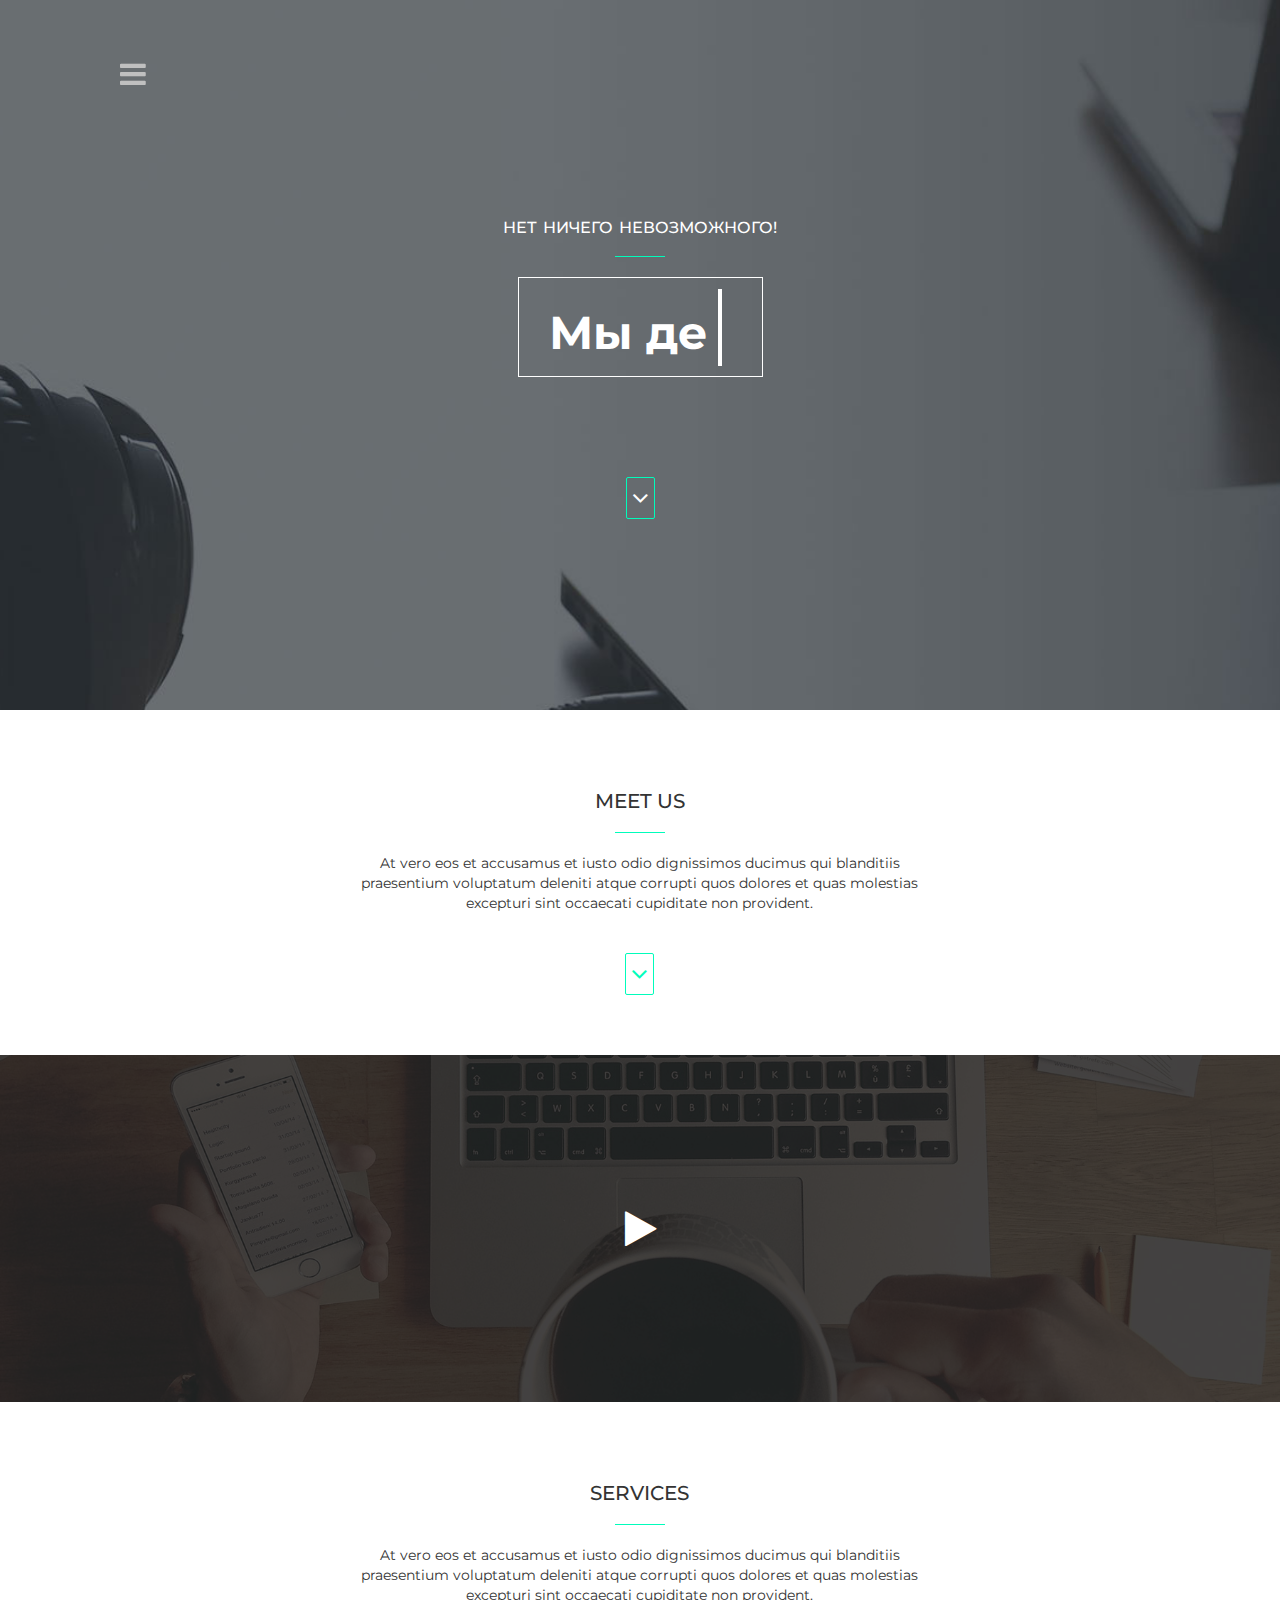
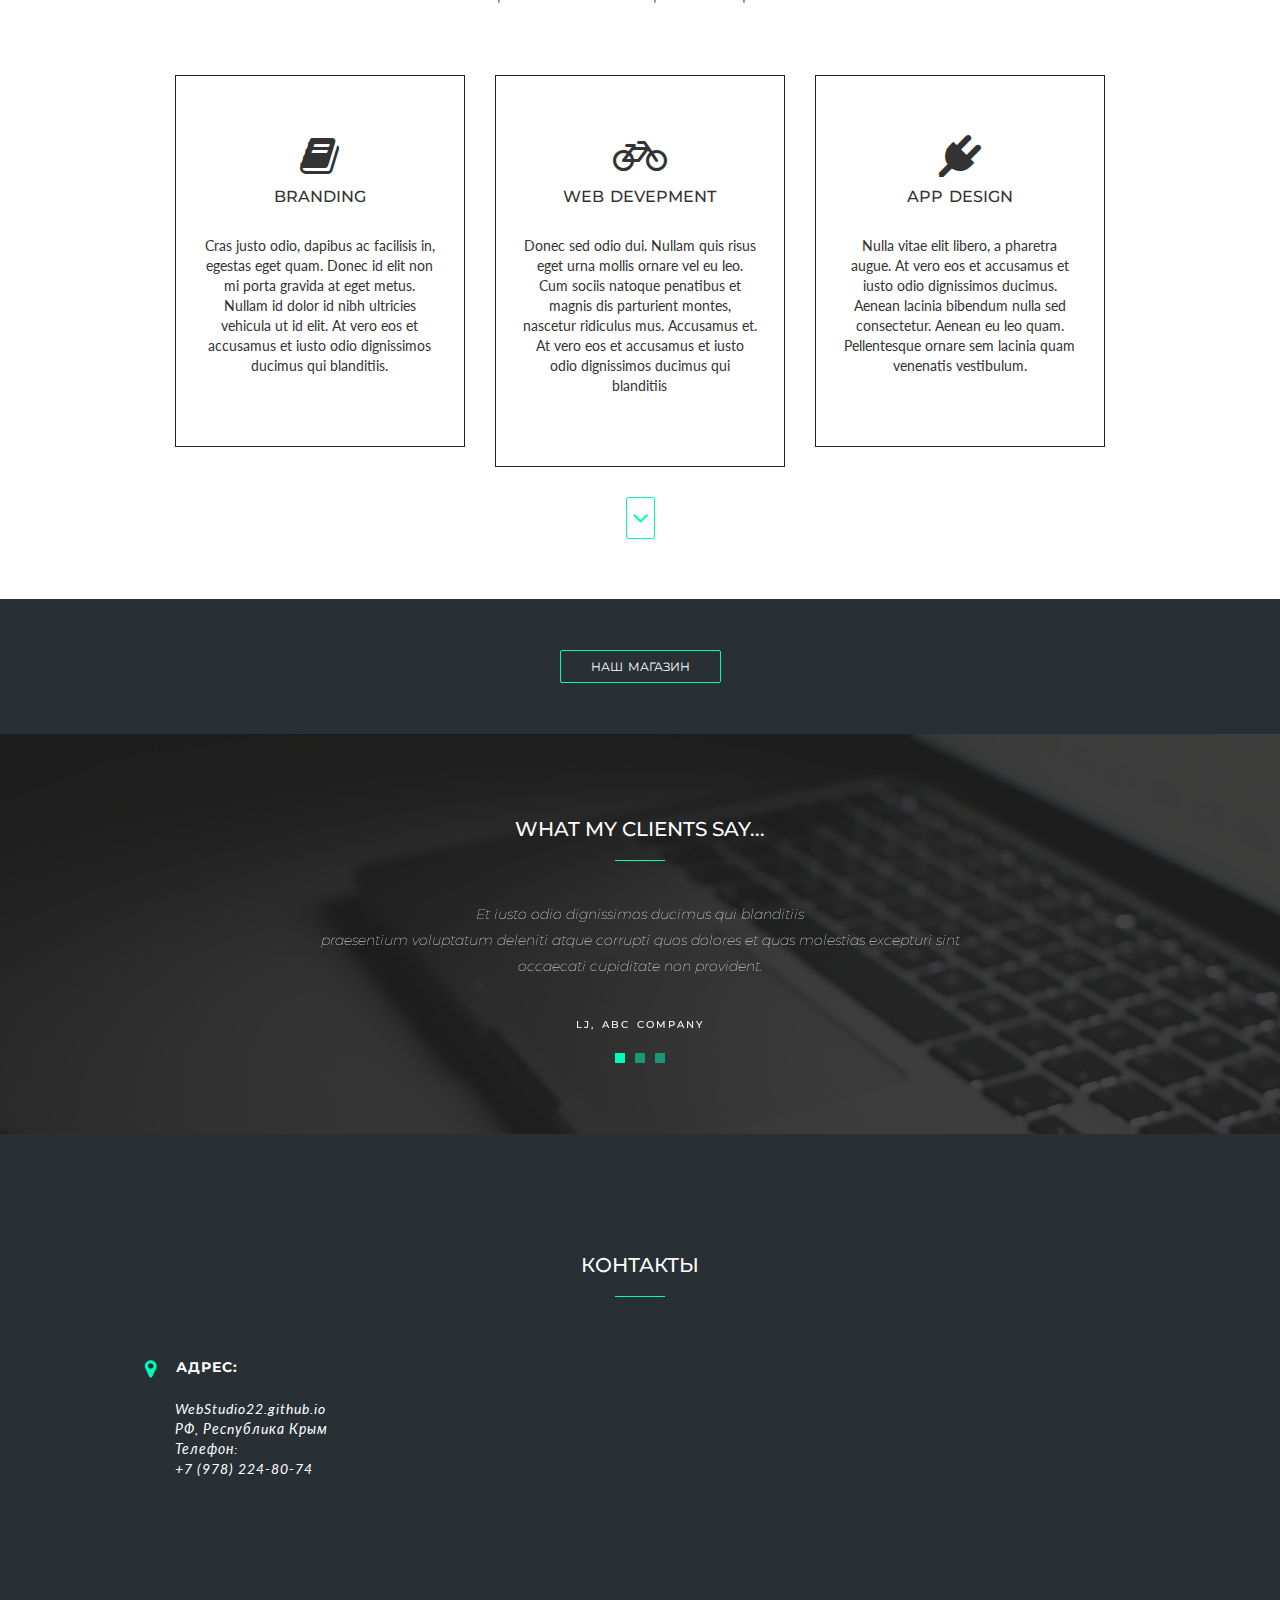
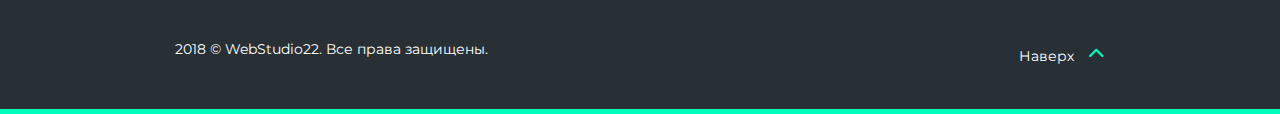
==== index.html @ 0fb6c7eb "Update index.html" ====
<!DOCTYPE html>
<html lang="ru">
  <head>
    <meta charset="utf-8">
    <!--[if IE]><meta http-equiv="x-ua-compatible" content="IE=9" /><![endif]-->
    <meta name="viewport" content="width=device-width, initial-scale=1">
    <title>WebStudio22 - первая независимая веб студия в Крыму!</title>
    <meta name="description" content="Your Description Here">
    <meta name="keywords" content="">
    
    <link rel="shortcut icon" href="img/favicon.ico" type="image/x-icon">
    <link rel="apple-touch-icon" href="img/apple-touch-icon.png">
    <link rel="apple-touch-icon" sizes="72x72" href="img/apple-touch-icon-72x72.png">
    <link rel="apple-touch-icon" sizes="114x114" href="img/apple-touch-icon-114x114.png">

    <!-- Bootstrap -->
    <link rel="stylesheet" type="text/css" href="css/bootstrap.css">
    <link rel="stylesheet" type="text/css" href="font-awesome-4.2.0/css/font-awesome.css">
    <link rel="stylesheet" type="text/css" href="css/jasny-bootstrap.min.css">
    <link rel="stylesheet" type="text/css" href="css/animate.css">

    <!-- Slider
    ================================================== -->
    <link href="css/owl.carousel.css" rel="stylesheet" media="screen">
    <link href="css/owl.theme.css" rel="stylesheet" media="screen">

    <!-- Stylesheet
    ================================================== -->
    <link rel="stylesheet" type="text/css"  href="css/style.css">
    <link rel="stylesheet" type="text/css" href="css/responsive.css">


    <link href='https://fonts.googleapis.com/css?family=Montserrat:400,700' rel='stylesheet' type='text/css'>

    <script type="text/javascript" src="js/modernizr.custom.js"></script>

    <!-- HTML5 shim and Respond.js for IE8 support of HTML5 elements and media queries -->
    <!-- WARNING: Respond.js doesn't work if you view the page via file:// -->
    <!--[if lt IE 9]>
      <script src="https://oss.maxcdn.com/html5shiv/3.7.2/html5shiv.min.js"></script>
      <script src="https://oss.maxcdn.com/respond/1.4.2/respond.min.js"></script>
    <![endif]-->
  </head>
  <body>

    <div class="navmenu navmenu-default navmenu-fixed-left offcanvas"> <!--- Off Canvas Side Menu -->
        <div class="close" data-toggle="offcanvas" data-target=".navmenu">
            <span class="fa fa-close"></span>
        </div>
        <div class="add-margin"></div>
        <ul class="nav navmenu-nav"> <!--- Menu -->
            <li><a href="#home" class="page-scroll">Главная</a></li>
            <li><a href="#meet-us" class="page-scroll">Введение</a></li>
            <li><a href="#services" class="page-scroll">Услуги</a></li>
            <li><a href="#contact" class="page-scroll">Контакты</a></li>
        </ul><!--- End Menu -->
    </div> <!--- End Off Canvas Side Menu -->

    <!-- Home Section -->
    <div id="home">
        <div class="container text-center">
            <!-- Navigation -->
            <nav id="menu" data-toggle="offcanvas" data-target=".navmenu">
                <span class="fa fa-bars"></span>
            </nav>

            <div class="content">
                <h4>Нет ничего невозможного!</h4>
                <hr>
                <div class="header-text btn">
                    <h1><span id="head-title"></span></h1>
                </div>
            </div>

            <a href="#meet-us" class="down-btn page-scroll">
                <span class="fa fa-angle-down"></span>
            </a>
        </div>
    </div>

    <!-- Meet Us Section -->
    <div id="meet-us">
        <div class="container">
            <div class="row text-center">
                <div class="col-md-8 col-md-offset-2">
                    <div class="section-title">
                        <h2>Meet Us</h2>
                        <hr>
                    </div>
                    <p>At vero eos et accusamus et iusto odio dignissimos ducimus qui blanditiis praesentium voluptatum deleniti atque corrupti quos dolores et quas molestias excepturi sint occaecati cupiditate non provident.</p>
                    <a href="#services" class="down-btn page-scroll">
                        <span class="fa fa-angle-down"></span>
                    </a>
                </div>
            </div>
        </div>
    </div>

    <!-- Overview Video Section -->
    <div id="overview-video">
        <div class="overlay">
            <div class="container">
                <a href="#">
                    <span class="fa fa-play"></span>
                </a>
            </div>
        </div>
    </div>

    <!-- Services Section -->
    <div id="services">
        <div class="container text-center">
            <div class="row">
                <div class="col-md-8 col-md-offset-2">
                    <div class="section-title">
                        <h2>Services</h2>
                        <hr>
                    </div>
                    <p>At vero eos et accusamus et iusto odio dignissimos ducimus qui blanditiis praesentium voluptatum deleniti atque corrupti quos dolores et quas molestias excepturi sint occaecati cupiditate non provident.</p>
                </div>
            </div>

            <div class="space"></div>

            <div class="row">
                <div class="col-md-4 col-sm-4">
                    <div class="service">
                        <span class="fa fa-book fa-3x"></span>
                        <h4>Branding</h4>
                        <p>Cras justo odio, dapibus ac facilisis in, egestas eget quam. Donec id elit non mi porta gravida at eget metus. Nullam id dolor id nibh ultricies vehicula ut id elit. At vero eos et accusamus et iusto odio dignissimos ducimus qui blanditiis. </p>
                    </div>
                </div>

                <div class="col-md-4 col-sm-4">
                    <div class="service">
                        <span class="fa fa-bicycle fa-3x"></span>
                        <h4>Web Devepment</h4>
                        <p>Donec sed odio dui. Nullam quis risus eget urna mollis ornare vel eu leo. Cum sociis natoque penatibus et magnis dis parturient montes, nascetur ridiculus mus. Accusamus et. At vero eos et accusamus et iusto odio dignissimos ducimus qui blanditiis </p>
                    </div>
                </div>

                <div class="col-md-4 col-sm-4">
                    <div class="service">
                        <span class="fa fa-plug fa-3x"></span>
                        <h4>App Design</h4>
                        <p>Nulla vitae elit libero, a pharetra augue. At vero eos et accusamus et iusto odio dignissimos ducimus. Aenean lacinia bibendum nulla sed consectetur. Aenean eu leo quam. Pellentesque ornare sem lacinia quam venenatis vestibulum. </p>
                    </div>
                </div>
            </div>
            <a href="#works" class="down-btn page-scroll">
                <span class="fa fa-angle-down"></span>
            </a>
        </div>
    </div>

    <!-- Call-to-Action Section -->
    <div id="cta">
        <div class="container text-center">
            <a href="#" class="btn go-to-btn">Наш магазин</a>
        </div>
    </div>

    <!-- Testimonial Section -->
    <div id="testimonials">
        <div class="overlay">
            <div class="container">
                <div class="section-title">
                    <h2>What my Clients Say...</h2>
                    <hr>
                </div>

                <div id="testimonial" class="owl-carousel owl-theme">
                  <div class="item">
                    <h3>Et iusto odio dignissimos ducimus qui blanditiis <br>praesentium voluptatum deleniti atque corrupti quos dolores et quas molestias excepturi sint <br>occaecati cupiditate non provident. </h3>
                    <br>
                    <h6>LJ, Abc Company</h6>
                  </div>

                  <div class="item">
                    <h3>Fusce dapibus, tellus ac cursus commodo, tortor<br> mauris condimentum. Duis mollis, est non commodo luctus, nisi erat </h3>
                    <br>
                    <h6>Kai, Web Geekster</h6>
                  </div>

                  <div class="item">
                    <h3>Cras justo odio, dapibus ac facilisis in, egestas <br>eget quam. Donec id elit non mi porta gravida at eget metus.</h3>
                    <br>
                    <h6>Jenn, Coders' Playground</h6>
                  </div>
                </div>
            </div>
        </div>
    </div>

    <!-- Contact Section -->
    <div id="contact">
        <div class="container">
            <div class="section-title text-center">
                <h2>Контакты</h2>
                <hr>
            </div>
            <div class="space"></div>

            <div class="row">
                <div class="col-md-3">
                    <address>
                        <strong>Адрес:</strong><br>
                        <br>
                        WebStudio22.github.io<br>
                        РФ, Республика Крым<br>
                        Телефон:<br>
                        +7 (978) 224-80-74
                    </address>
                </div>
            </div>
        </div>
    </div>

    <nav id="footer">
        <div class="container">
             <div class="pull-left">
                <p>2018 © WebStudio22. Все права защищены. 
            </div>
            <div class="pull-right"> 
                <a href="#home" class="page-scroll">Наверх <span class="fa fa-angle-up"></span></a>
            </div>
        </div>
    </nav>


    <!-- jQuery (necessary for Bootstrap's JavaScript plugins) -->
    <script src="https://ajax.googleapis.com/ajax/libs/jquery/1.11.1/jquery.min.js"></script>
    <script type="text/javascript" src="js/jquery.1.11.1.js"></script>
    <!-- Include all compiled plugins (below), or include individual files as needed -->
    <script type="text/javascript" src="js/bootstrap.js"></script>
    <script type="text/javascript" src="js/SmoothScroll.js"></script>
    <script type="text/javascript" src="js/jasny-bootstrap.min.js"></script>

    <script src="js/owl.carousel.js"></script>
    <script src="js/typed.js"></script>
    <script>
      $(function(){
          $("#head-title").typed({
            strings: ["Мы делаем сайты^1000", "24/7^1000" , "Быстро^1000", "Качественно^1000"  ],
            typeSpeed: 100,
            loop: true,
            startDelay: 100
          });
      });
    </script>

    <!-- Javascripts
    ================================================== -->
    <script type="text/javascript" src="js/main.js"></script>

  </body>
</html>
---- css/style.css ----
@import url(https://fonts.googleapis.com/css?family=Montserrat:400,700);
@import url(https://fonts.googleapis.com/css?family=Lato:100,300,400,700,900,100italic,300italic,400italic,700italic,900italic);


body, html{
  -webkit-font-smoothing: antialiased !important;
  -moz-osx-font-smoothing: grayscale;
  overflow-y: auto;
  overflow-x: hidden;
  font-family: 'Montserrat', sans-serif;
}
@media (min-width: 1200px){
	.container {
		width: 960px;
	}
}
h1{
	font-weight: 700;
	font-size: 46px;
}

h2{
	text-transform: uppercase;
	font-size: 20px;
}
h3{
	font-size: 14px;
	font-style: italic;
	font-weight: 100;
	line-height: 26px;
}

h4{
	text-transform: uppercase;
	font-size: 16px;
	word-spacing: 2px;
}
h5{
	text-transform: uppercase;
	font-size: 12px;
	word-spacing: 2px;
}
h6{
	text-transform: uppercase;
	font-size: 10px;
	word-spacing: 2px;
	letter-spacing: 2px;
}

p{
	font-weight: 400;
}
hr{
	width: 50px;
	border-color: #00fdbb;
}
a {color: #222222}
a:hover,
a:focus{
	color: #00fdbb;
	text-decoration: none;
}
#home{
	background: url(../img/bg1.jpg);
	background-size: cover;
	background-position: center;
	background-repeat: no-repeat;
	background-attachment: fixed;
	height: auto;
	min-height: 710px;	
	padding-top: 60px;
	color: #ffffff;
}
#home a.down-btn span.fa.fa-angle-down {
	font-size: 26px;
	border: 1px solid #00fdbb;
	border-radius: 2px;
	padding: 7px 5px;
	position: relative;
	margin-top: 100px;
	color: #ffffff;
	cursor: pointer;
}
.content{
	padding-top: 16%;
}
.header-text.btn{
	border: 1px solid #ffffff;
	border-radius: 0;
	padding: 10px 30px;
	height: 100px;
}
.header-text.btn:hover{
	color: inherit;
}
.header-text.btn:focus, 
.header-text.btn:active:focus, 
.header-text.btn.active:focus, 
.header-text.btn.focus, 
.header-text.btn:active.focus, 
.header-text.btn.active.focus {
	outline: thin dotted transparent;
	outline: none;
	outline-offset: -2px;
}
.typed-cursor {
	opacity: 1;
	padding: 10px 2px;
	background: #ffffff;
	margin: 10px;
	-webkit-animation: blink 0.5s linear infinite;
    -moz-animation: blink 0.5s linear infinite;
    animation: blink 0.5s linear infinite;
}
@keyframes blink{
    0% { opacity:1; }
    50% { opacity:0; }
    100% { opacity:1; }
}
@-webkit-keyframes blink{
    0% { opacity:1; }
    50% { opacity:0; }
    100% { opacity:1; }
}
@-moz-keyframes blink{
    0% { opacity:1; }
    50% { opacity:0; }
    100% { opacity:1; }
}
span.typed-cursor {
	top: -5px;
	position: relative;
}
/*.header-text{
	margin-top: 20px;	
	position: absolute;
	border: 1px solid #ffffff;
	left: 25%;
	right: 25%;
}
.header-text h1{
	padding: 20px;
	position: relative;
	margin: 0 auto;
}*/
nav#menu span.fa.fa-bars{
	font-size: 30px;
	position: fixed;
	left: 120px;
	color: #c0c0c0;
	cursor: pointer;
	z-index: 1;
}

.navmenu, .navbar-offcanvas {
width: 270px;
z-index: 10;
}
.navmenu-default, 
.navbar-default .navbar-offcanvas {
	background-color: #1E2429;
	border-color: #1E2429;
	border: 0;
}
.navmenu-default .navmenu-nav>li>a:hover, 
.navbar-default .navbar-offcanvas .navmenu-nav>li>a:hover, 
.navmenu-default .navmenu-nav>li>a:focus, 
.navbar-default .navbar-offcanvas .navmenu-nav>li>a:focus {
color: #00fdbb;
background-color: transparent;
}
.nav > li {
position: relative;
display: block;
text-align: center;
}
.navmenu-default .navmenu-nav>li>a, 
.navbar-default .navbar-offcanvas .navmenu-nav>li>a {
color: #ffffff;
text-transform: uppercase;
font-size: 12px;
line-height: 30px;
}
nav#menu span.fa.fa-bars:hover {
color: #00fdbb;
}
.navmenu-default .navmenu-nav>.active>a, 
.navbar-default .navbar-offcanvas .navmenu-nav>.active>a, 
.navmenu-default .navmenu-nav>.active>a:hover, 
.navbar-default .navbar-offcanvas .navmenu-nav>.active>a:hover, 
.navmenu-default .navmenu-nav>.active>a:focus, 
.navbar-default .navbar-offcanvas .navmenu-nav>.active>a:focus {
color: #00fdbb;
background-color: transparent;
}

.close:hover{
	background: #00fdbb;
	color: #ffffff;
	opacity: 1;
}
.close{
	background: #fff;
	padding: 10px 12px;
	opacity: 1;
	transition: all 0.3s;
}
.add-margin{
	margin-top: 200px;
}

#meet-us,
#services,
#works,
#about-us{
	padding: 60px 0;
}

a.down-btn span.fa.fa-angle-down {
	font-size: 26px;
	border: 1px solid #00fdbb;
	border-radius: 2px;
	padding: 7px 5px;
	position: relative;
	cursor: pointer;
	color: #00fdbb;
	margin-top: 30px;
}

#overview-video {
	background: url(../img/bg2.jpg);
	background-size: cover;
	background-position: center;
	background-repeat: no-repeat;
	background-attachment: scroll;
	text-align: center;
}

#overview-video .overlay{
	background: rgba(34, 34, 34, 0.85);
	height: auto;
	min-height: 200px;
	padding: 12% 0 ;
}

#overview-video a span.fa.fa-play {
	font-size: 40px;
	color: #fff;
	text-align: center;
	margin: auto 0;
}

.service{
	border: 1px solid #222;
	margin-top: 20px;
	margin-bottom: 0px;
	transition: all 0.3s;
	position: relative;
	padding: 60px 25px;
}
.service:hover>h4,
.service:hover>span.fa{
	color: #00fdbb;
}
.service:hover{
	border-color: #00fdbb;
	margin-top: 0px;
	margin-bottom: 0px;
	cursor: pointer;
	padding-top: 80px;
	padding-bottom: 80px;
}
.service p{
	font-size: 14px;
	padding-top: 20px;
	font-family: 'Lato', sans-serif;
}
.space{ padding-top: 40px; }

#cta{
	background: #282f35;
	padding: 4% 0;
}

a.btn.go-to-btn{
	text-transform: uppercase;
	border: 1px solid #00fdbb;
	word-spacing: 2px;
	padding: 7px 30px;
	border-radius: 2px;
	font-size: 12px;
	color: #ffffff;
	transition: all 0.5s;
}
a.btn.go-to-btn:hover{
	background: #00fdbb;
	color: #282f35;
}

.nopadding{
	padding: 0;
	margin: 0;
}

.portfolio-item .hover-bg{
	height: 280px;
	overflow: hidden;
	position: relative;
}

.hover-bg .hover-text {
	position: absolute;
	text-align: center;
	margin: 0 auto;
	color: #ffffff;
	background: rgba(0, 0, 0, 0.66);
	padding: 30% 0;
	height: 100%;
	width: 100%;
	opacity: 0;
    transition: all 0.5s;
}
.hover-bg .hover-text>h5{
	opacity: 0;
	-webkit-transform: translateY(100%);
            transform: translateY(100%);
            transition: all 0.3s;
}
.hover-bg:hover .hover-text>h5{
	opacity: 1;
    -webkit-backface-visibility:hidden;
    -webkit-transform: translateY(0);
            transform: translateY(0);
}
.hover-bg .hover-text>.hline{
	opacity: 0;
	-webkit-transform: translateY(0);
            transform: translateY(0);
            transition: all 0.3s;
}
.hover-bg:hover .hover-text>.hline{
	opacity: 1;
    -webkit-backface-visibility:hidden;
   -webkit-transform: translateY(100%);
            transform: translateY(100%);
}
.hover-bg:hover .hover-text{
	opacity: 1;
}
.hline{
	height: 5px;
	width: 30px;
	border-top: 2px solid #f1f1f1;
	margin: 0 auto
}

.hover-text p.lead{
	color: #00fdbb;
}


a.btn.read-more-btn{
	text-transform: uppercase;
	background: #00fdbb;
	color: #282f35;
	word-spacing: 2px;
	padding: 7px 30px;
	border-radius: 2px;
	font-size: 12px;
	color: #ffffff;
	transition: all 0.5s;
}
a.btn.read-more-btn:hover{
	background: #222222;
	color: #ffffff;
}

a.btn.send-btn{
	text-transform: uppercase;
	background: #00fdbb;
	color: #282f35;
	padding: 15px 35px;
	border-radius: 0;
	font-size: 12px;
	color: #ffffff;
	transition: all 0.5s;
}
a.btn.send-btn:hover{
	background: transparent;
	border: 1px solid #00fdbb;
	color: #ffffff;
}

#clients {
	background: url(../img/bg3.jpg);
	background-size: cover;
	background-position: center;
	background-repeat: no-repeat;
	background-attachment: fixed;
	text-align: center;
}

#clients .overlay{
	background: rgba(34, 34, 34, 0.85);
	height: auto;
	min-height: 200px;
	padding: 8% 0 ;
	color: #ffffff;
}

ul, ol{
	padding: 0;
	moz-padding: 0;
	webkit-padding: 0;
}

ul.clients li{
	display: inline-block;
	padding: 20px 40px;
	vertical-align: middle;
}

.team {
	border: 1px solid #c3c3c3;
	padding: 70px 20px;
	text-align: center;
	opacity: 0.7;
	transition: all 0.8s;
	max-height: 340px;
	margin-bottom: 30px;
}
.team:hover.hire,
.team.hire{
	height: 340px;
	border-color: #00fdbb;
	color: #00fdbb;
	opacity: 1;
}

.team.hire>a{
	color: #00fdbb;
}
.team hr{
	border-width: 2px;
	border-color: #dcc2a7;
}
.team:hover{
	opacity: 1;
	border: 1px solid #222;
}
.team img {
	width: 80px;
	margin: 0 auto;
}

#testimonials {
	background: url(../img/bg4.jpg);
	background-size: cover;
	background-position: center;
	background-repeat: no-repeat;
	background-attachment: scroll;
	text-align: center;
}

#testimonials .overlay{
	background: rgba(34, 34, 34, 0.85);
	height: auto;
	min-height: 200px;
	padding: 5% 0 ;
	color: #ffffff;
}

.owl-theme .owl-controls .owl-page span {
	display: block;
	width: 10px;
	height: 10px;
	margin: 2px 5px;
	filter: Alpha(Opacity=50);
	opacity: 0.5;
	-webkit-border-radius: 20px;
	-moz-border-radius: 20px;
	border-radius: 0;
	background: #00fdbb;
}

#contact{
	background: #282f35;
	padding: 100px 0;
	color: #ffffff;
}

ul.social li{
	display: inline-block;
	margin-right: 20px;
	margin-top: 30px;
}

ul.social li a{
	color: #ffffff;
	font-size: 16px;
}

address strong{
	text-transform: uppercase;
	font-style: normal;
	font-family: 'Montserrat', sans-serif;
}
address:before{
	content: "\f041";
	display: inline-block;
  	font: normal normal normal 14px/1 FontAwesome;
  	font-size: 20px;
  	text-rendering: auto;
  	-webkit-font-smoothing: antialiased;
  	-moz-osx-font-smoothing: grayscale;
  	color: #00fdbb;
  	vertical-align: middle;
  	margin-right: 15px;
  	margin-left: -30px;
}
address{
	font-style: italic;
	font-size: 14px;
	font-family: 'Lato', sans-serif;
	letter-spacing: 1px;
}

#contact input.form-control,
#contact textarea.form-control {
margin-bottom: 30px;
}

#contact .form-control {
	display: block;
	width: 100%;
	height: 40px;
	padding: 7px 12px;
	font-size: 14px;
	line-height: 1.42857143;
	color: #555;
	background-color: #1e2429;
	background-image: none;
	border: 0;
	border-top: 2px solid transparent;
	border-radius: 0;
	-webkit-box-shadow: none;
	box-shadow: none;
	-webkit-transition: none;
	-o-transition: none;
	transition: none;
	transition: all 0.5s;
}

#contact .form-control:focus {
	border-color: #00fdbb;
	outline: 0;
	-webkit-box-shadow: none;
	box-shadow: none;
}
input::-webkit-input-placeholder, textarea::-webkit-input-placeholder { 
    color:    #222222;
    font-family: 'Lato', sans-serif;
    font-size: 13px;
    letter-spacing: 1px;
    font-style: italic;
}
input:-moz-placeholder, textarea:-moz-placeholder { 
    color:    #222222;
    font-family: 'Lato', sans-serif;
    font-size: 13px;
    letter-spacing: 1px;
    font-style: italic;
}
input::-moz-placeholder, textarea::-moz-placeholder { 
    color:    #222222;
    font-family: 'Lato', sans-serif;
    font-size: 13px;
    letter-spacing: 1px;
    font-style: italic;
}
input:-ms-input-placeholder, textarea:-ms-input-placeholder { 
    color:    #222222;
    font-family: 'Lato', sans-serif;
    font-size: 13px;
    letter-spacing: 1px;
    font-style: italic;
}

nav#footer{
	background: #282f35;
	padding: 40px 0;
	color: #ffffff;
	border-bottom: 5px solid #00fdbb;
}
#footer span.fa{
	color: #00fdbb;
	font-size: 26px;
	margin-left: 10px;
}
#footer a{
	color: #ffffff;
}
#footer a:hover{
	color: #00fdbb;}
---- css/responsive.css ----
@media only screen and (max-width: 608px){
nav#menu span.fa.fa-bars {
left: 60px;
}
.header-text.btn {
height: auto;
white-space: inherit;
}
.hover-bg .hover-text {
padding: 15% 0;
}
}

@media only screen and (max-width: 460px){
h3 {
    font-size: 12px;
}
nav#menu span.fa.fa-bars {
left: 30px;
}
.content {
padding-top: 30%;
}
.hover-bg .hover-text {
padding: 20% 0;
}
#overview-video .overlay {
    padding: 30% 0px;
}
}
@media only screen and (max-width: 360px){
h1 {
    font-size: 36px;
}
h3 {
    font-size: 11px;
}
hover-bg .hover-text {
    padding: 25% 0px;
}
.pull-left,
.pull-right {
    float: none !important;
    text-align: center;
}
}
@media only screen and (max-width: 320px){
h1 {
    font-size: 30px;
}
hover-bg .hover-text {
    padding: 30% 0px;
}
}
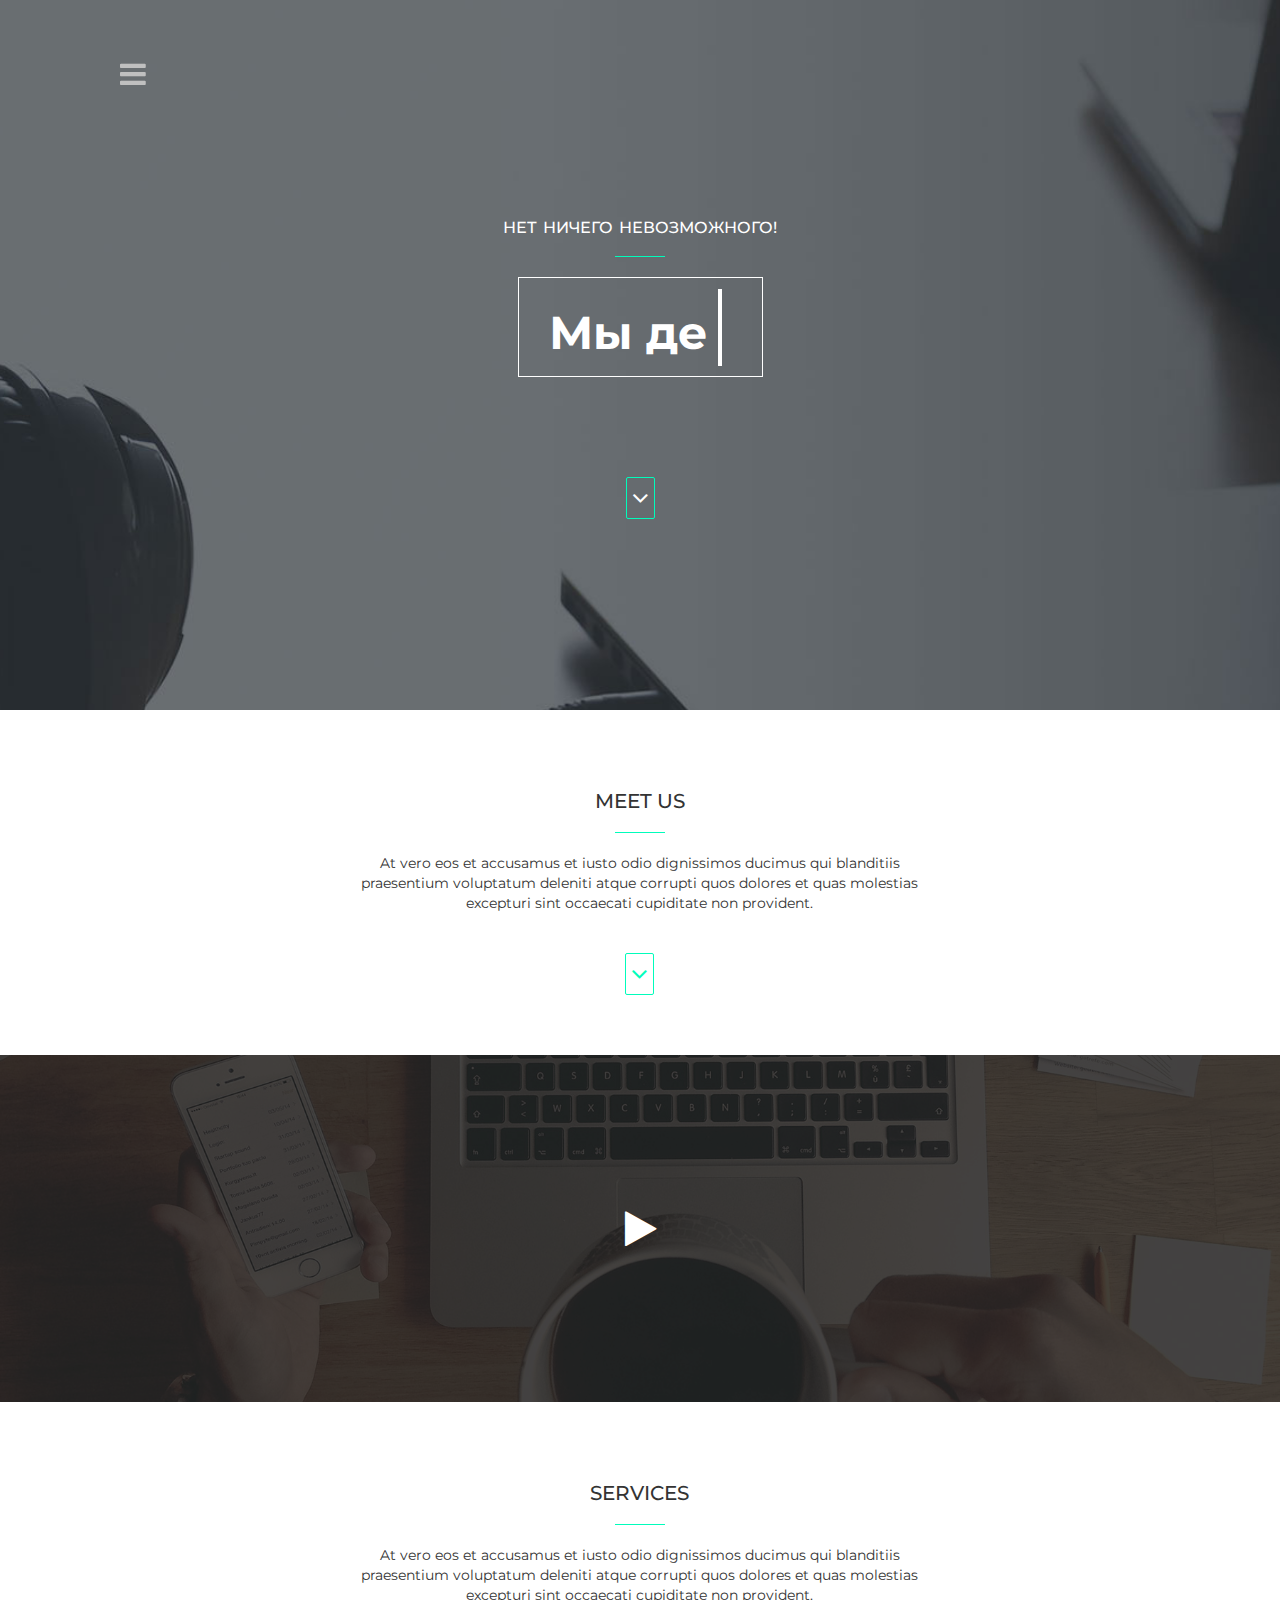
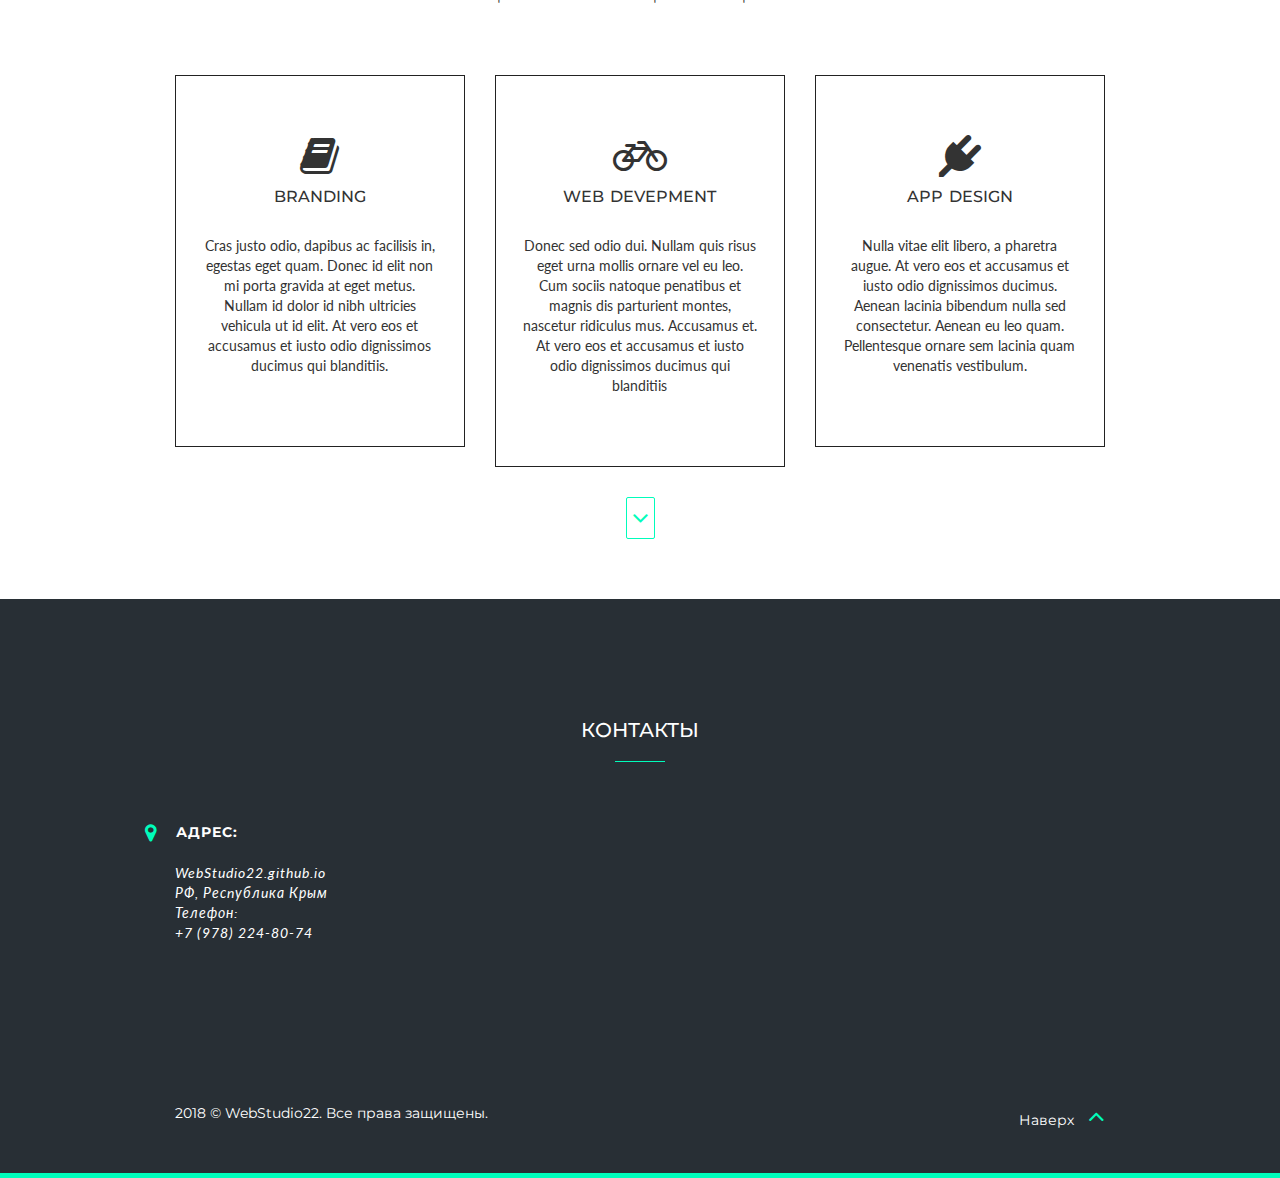
==== commit 42ac23c7: "Update index.html" ====
--- a/index.html
+++ b/index.html
@@ -153,45 +153,6 @@
         </div>
     </div>
 
-    <!-- Call-to-Action Section -->
-    <div id="cta">
-        <div class="container text-center">
-            <a href="#" class="btn go-to-btn">Наш магазин</a>
-        </div>
-    </div>
-
-    <!-- Testimonial Section -->
-    <div id="testimonials">
-        <div class="overlay">
-            <div class="container">
-                <div class="section-title">
-                    <h2>What my Clients Say...</h2>
-                    <hr>
-                </div>
-
-                <div id="testimonial" class="owl-carousel owl-theme">
-                  <div class="item">
-                    <h3>Et iusto odio dignissimos ducimus qui blanditiis <br>praesentium voluptatum deleniti atque corrupti quos dolores et quas molestias excepturi sint <br>occaecati cupiditate non provident. </h3>
-                    <br>
-                    <h6>LJ, Abc Company</h6>
-                  </div>
-
-                  <div class="item">
-                    <h3>Fusce dapibus, tellus ac cursus commodo, tortor<br> mauris condimentum. Duis mollis, est non commodo luctus, nisi erat </h3>
-                    <br>
-                    <h6>Kai, Web Geekster</h6>
-                  </div>
-
-                  <div class="item">
-                    <h3>Cras justo odio, dapibus ac facilisis in, egestas <br>eget quam. Donec id elit non mi porta gravida at eget metus.</h3>
-                    <br>
-                    <h6>Jenn, Coders' Playground</h6>
-                  </div>
-                </div>
-            </div>
-        </div>
-    </div>
-
     <!-- Contact Section -->
     <div id="contact">
         <div class="container">
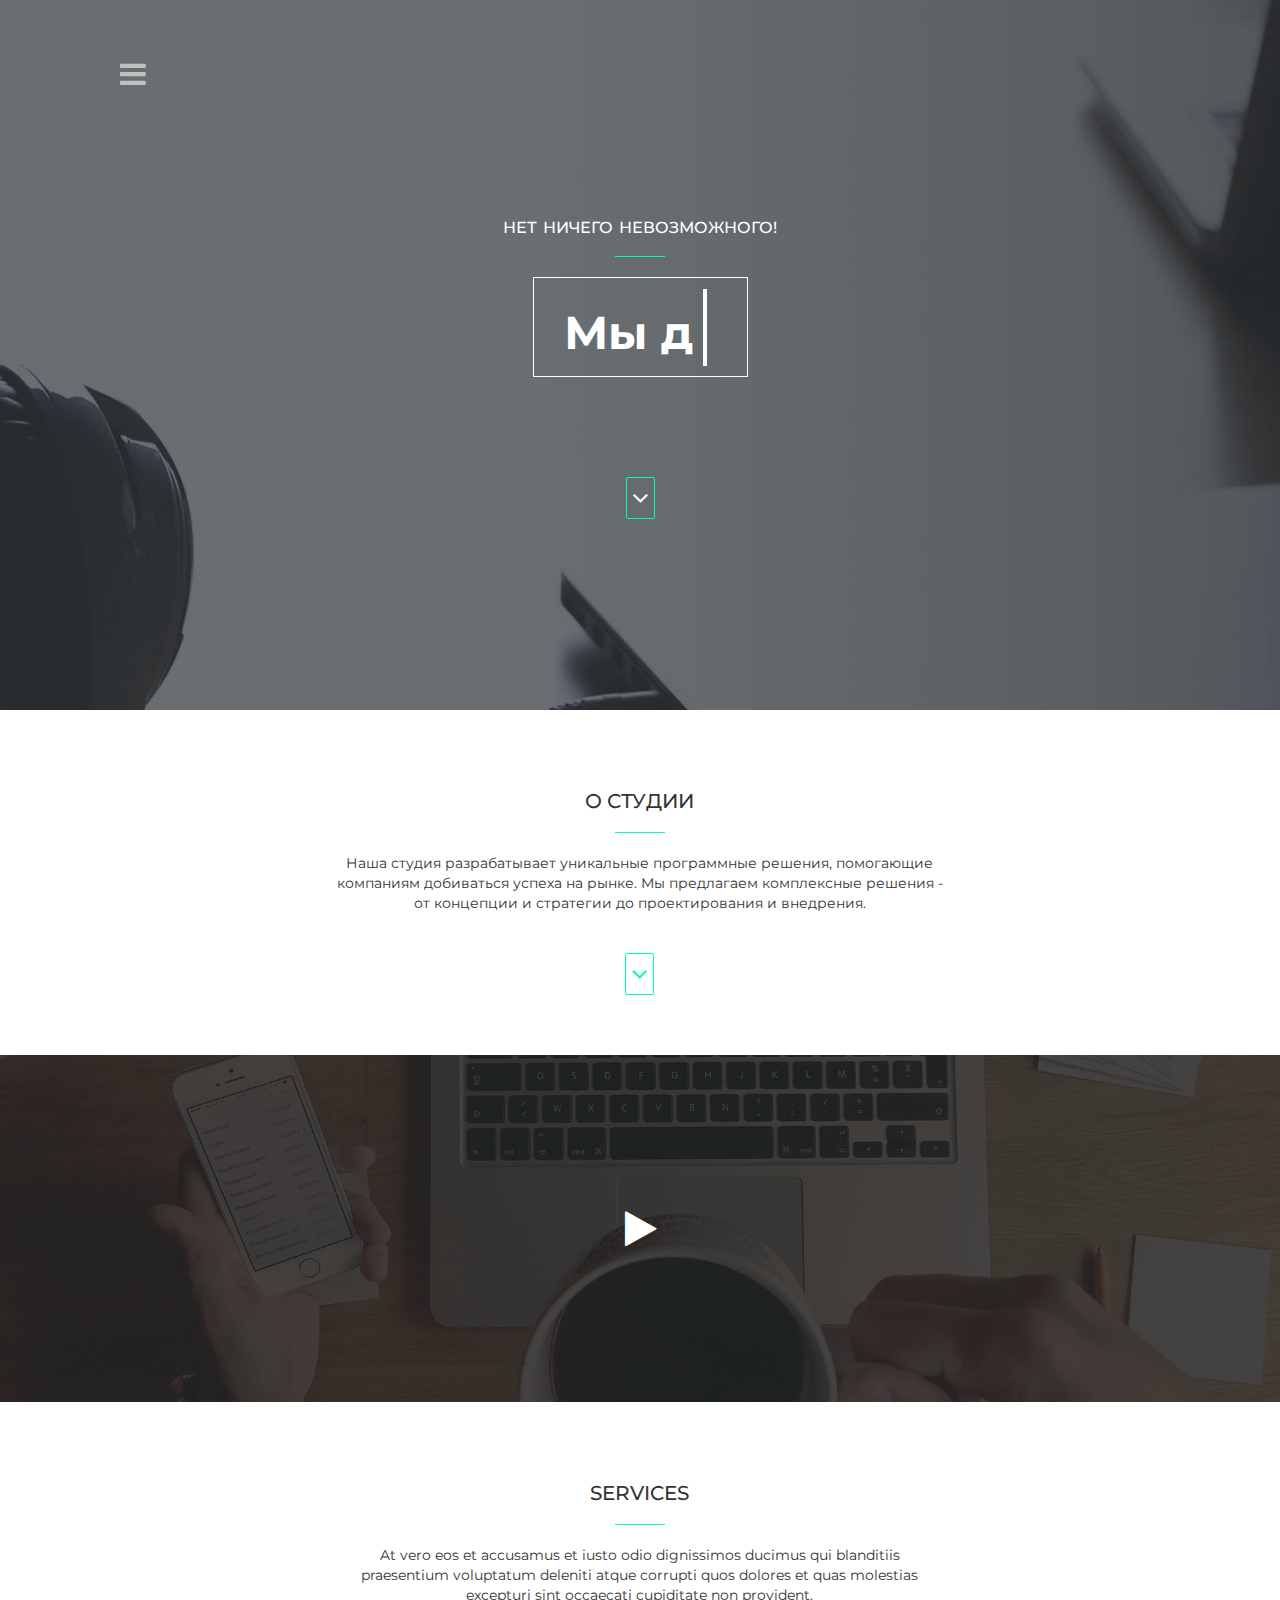
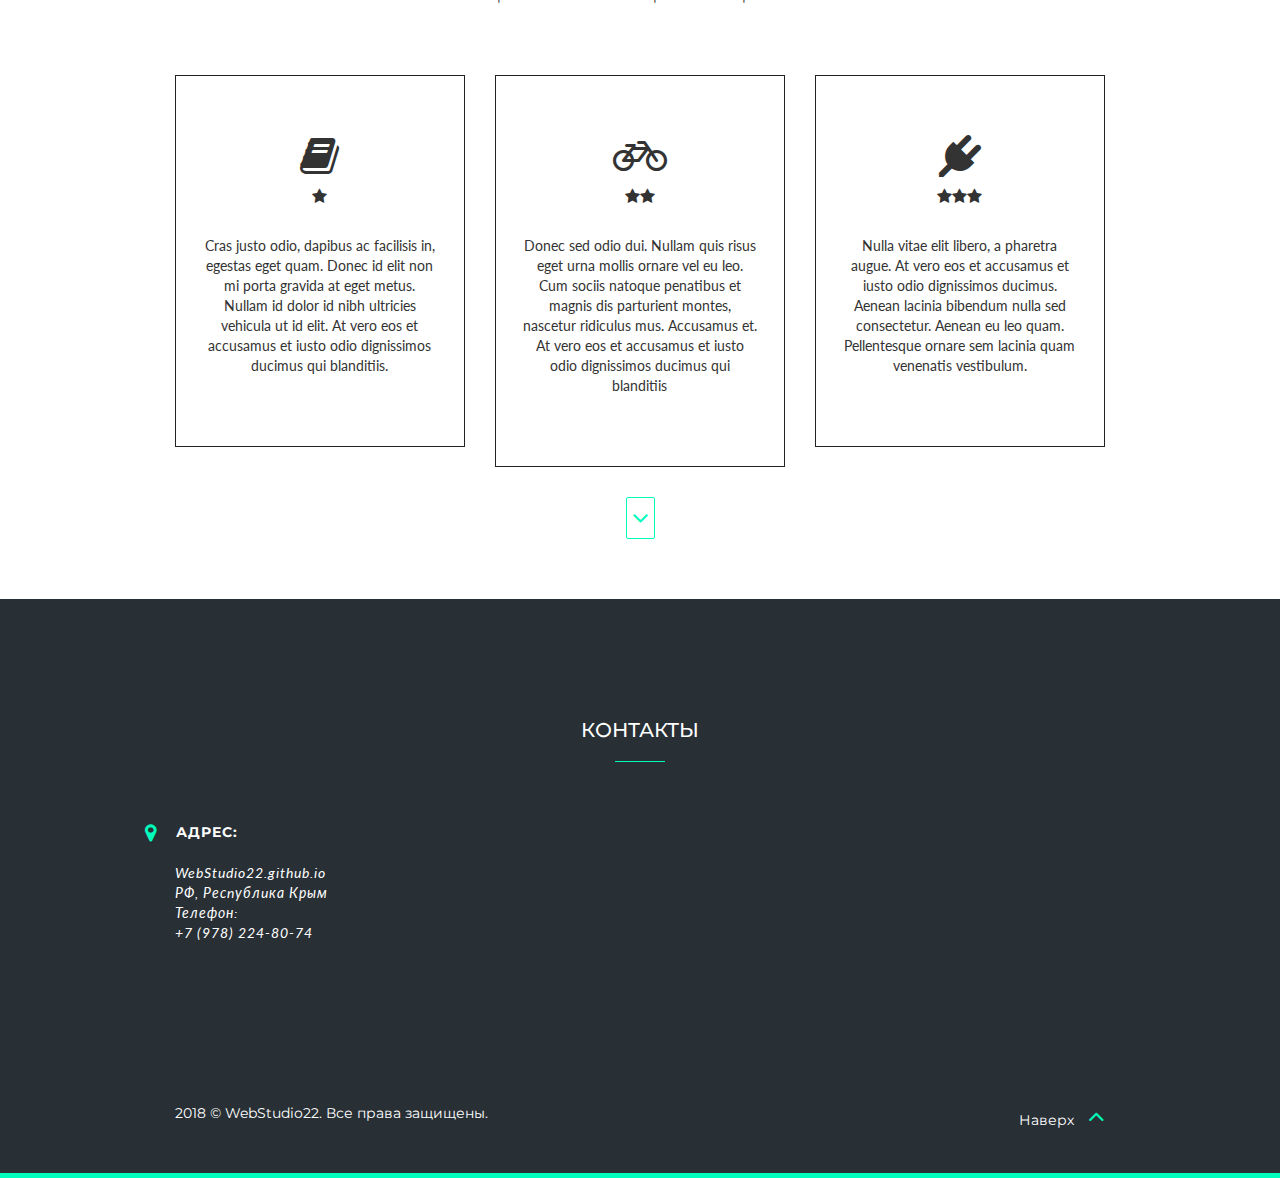
==== commit 616410bf: "Update index.html" ====
--- a/index.html
+++ b/index.html
@@ -84,10 +84,10 @@
             <div class="row text-center">
                 <div class="col-md-8 col-md-offset-2">
                     <div class="section-title">
-                        <h2>Meet Us</h2>
+                        <h2>О студии</h2>
                         <hr>
                     </div>
-                    <p>At vero eos et accusamus et iusto odio dignissimos ducimus qui blanditiis praesentium voluptatum deleniti atque corrupti quos dolores et quas molestias excepturi sint occaecati cupiditate non provident.</p>
+                    <p>Наша студия разрабатывает уникальные программные решения, помогающие компаниям добиваться успеха на рынке. Мы предлагаем комплексные решения - от концепции и стратегии до проектирования и внедрения.</p>
                     <a href="#services" class="down-btn page-scroll">
                         <span class="fa fa-angle-down"></span>
                     </a>
@@ -126,7 +126,7 @@
                 <div class="col-md-4 col-sm-4">
                     <div class="service">
                         <span class="fa fa-book fa-3x"></span>
-                        <h4>Branding</h4>
+                        <h4><i class="fa fa-star" aria-hidden="true"></i></h4>
                         <p>Cras justo odio, dapibus ac facilisis in, egestas eget quam. Donec id elit non mi porta gravida at eget metus. Nullam id dolor id nibh ultricies vehicula ut id elit. At vero eos et accusamus et iusto odio dignissimos ducimus qui blanditiis. </p>
                     </div>
                 </div>
@@ -134,7 +134,7 @@
                 <div class="col-md-4 col-sm-4">
                     <div class="service">
                         <span class="fa fa-bicycle fa-3x"></span>
-                        <h4>Web Devepment</h4>
+                        <h4><i class="fa fa-star" aria-hidden="true"></i><i class="fa fa-star" aria-hidden="true"></i></h4>
                         <p>Donec sed odio dui. Nullam quis risus eget urna mollis ornare vel eu leo. Cum sociis natoque penatibus et magnis dis parturient montes, nascetur ridiculus mus. Accusamus et. At vero eos et accusamus et iusto odio dignissimos ducimus qui blanditiis </p>
                     </div>
                 </div>
@@ -142,7 +142,7 @@
                 <div class="col-md-4 col-sm-4">
                     <div class="service">
                         <span class="fa fa-plug fa-3x"></span>
-                        <h4>App Design</h4>
+                        <h4><i class="fa fa-star" aria-hidden="true"></i><i class="fa fa-star" aria-hidden="true"></i><i class="fa fa-star" aria-hidden="true"></i></h4>
                         <p>Nulla vitae elit libero, a pharetra augue. At vero eos et accusamus et iusto odio dignissimos ducimus. Aenean lacinia bibendum nulla sed consectetur. Aenean eu leo quam. Pellentesque ornare sem lacinia quam venenatis vestibulum. </p>
                     </div>
                 </div>
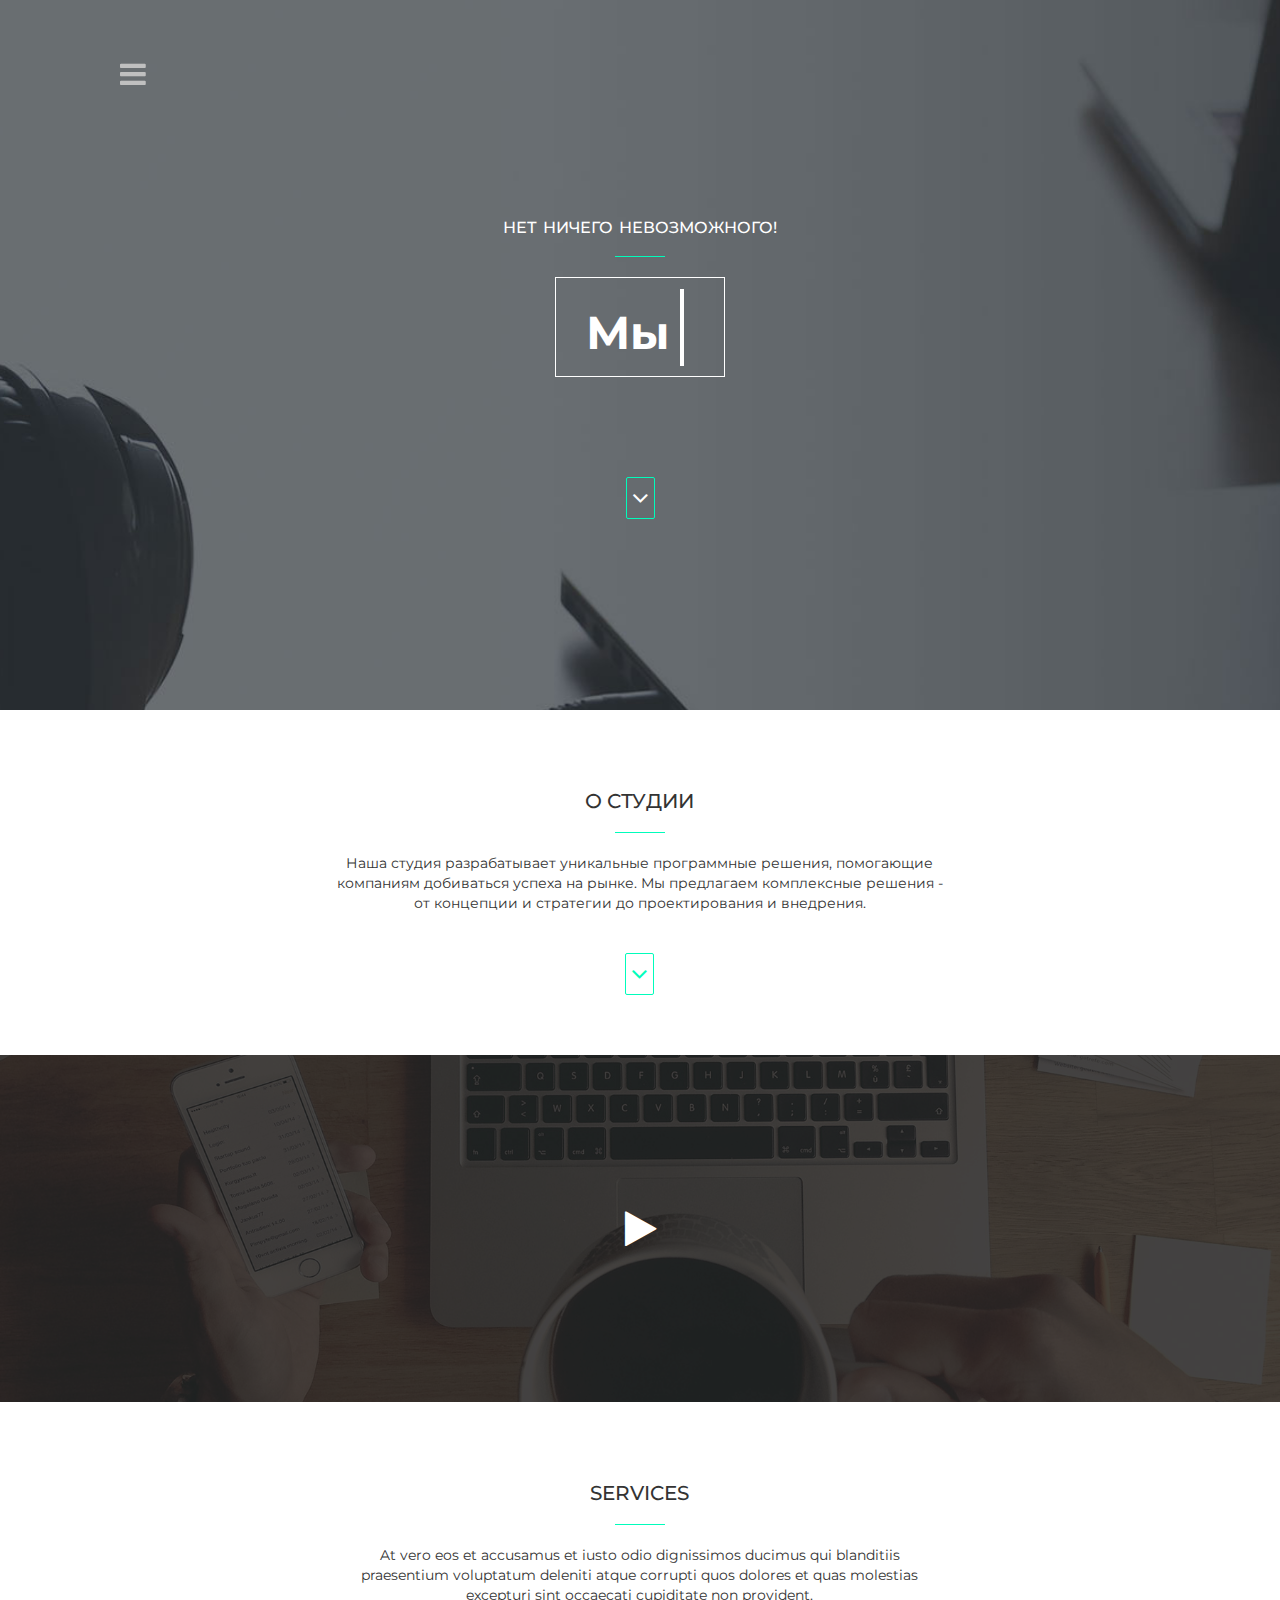
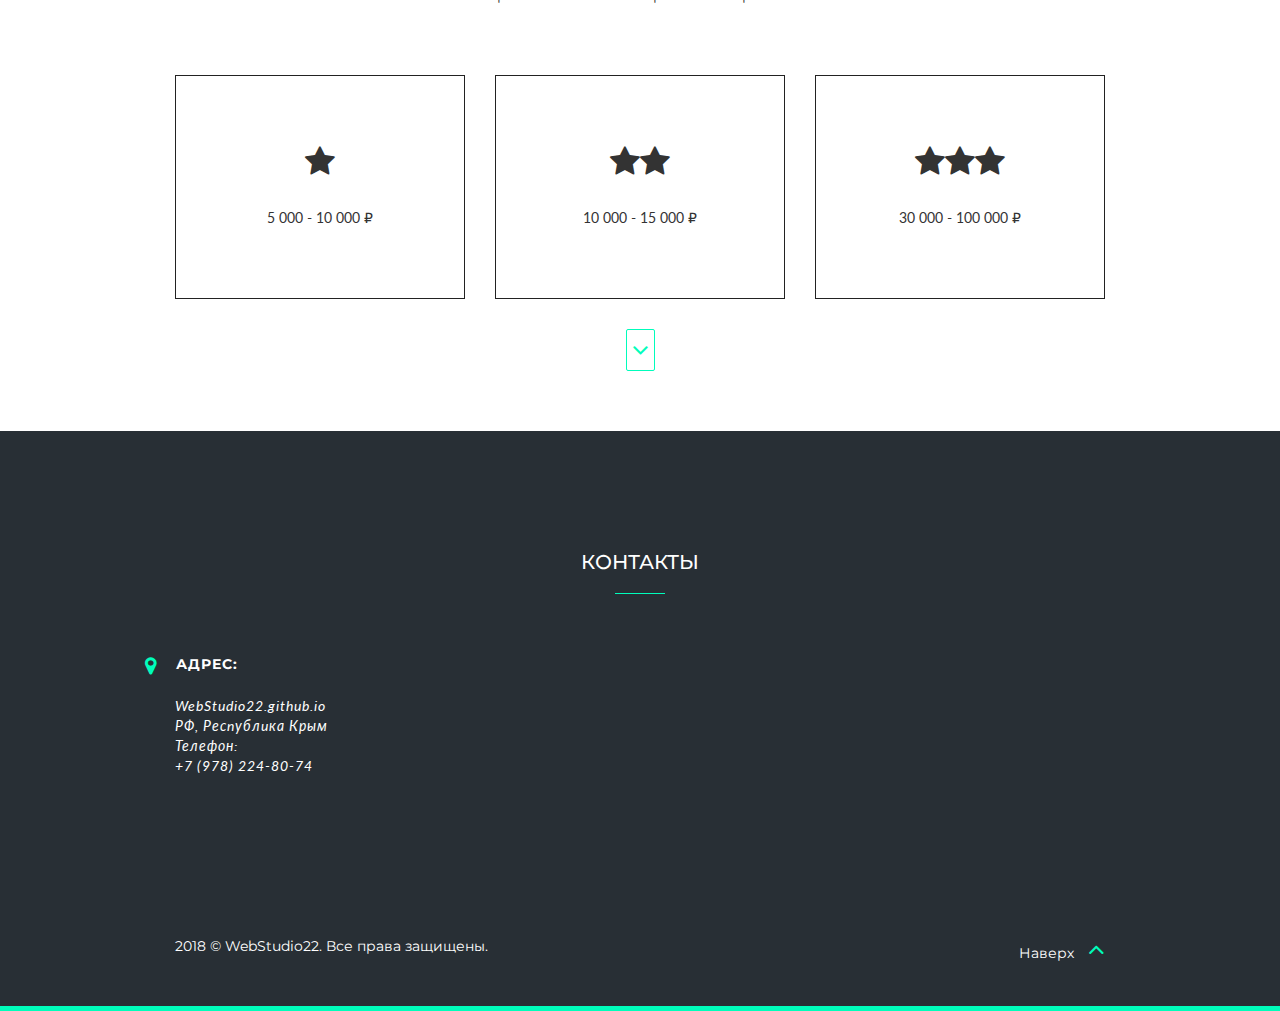
==== commit 1414a3b4: "Update index.html" ====
--- a/index.html
+++ b/index.html
@@ -125,26 +125,23 @@
             <div class="row">
                 <div class="col-md-4 col-sm-4">
                     <div class="service">
-                        <span class="fa fa-book fa-3x"></span>
-                        <h4><i class="fa fa-star" aria-hidden="true"></i></h4>
-                        <p>Cras justo odio, dapibus ac facilisis in, egestas eget quam. Donec id elit non mi porta gravida at eget metus. Nullam id dolor id nibh ultricies vehicula ut id elit. At vero eos et accusamus et iusto odio dignissimos ducimus qui blanditiis. </p>
+                        <h4><i class="fa fa-2x fa-star" aria-hidden="true"></i></h4>
+                        <p>5 000 - 10 000 ₽</p>
                     </div>
                 </div>
 
                 <div class="col-md-4 col-sm-4">
                     <div class="service">
-                        <span class="fa fa-bicycle fa-3x"></span>
-                        <h4><i class="fa fa-star" aria-hidden="true"></i><i class="fa fa-star" aria-hidden="true"></i></h4>
-                        <p>Donec sed odio dui. Nullam quis risus eget urna mollis ornare vel eu leo. Cum sociis natoque penatibus et magnis dis parturient montes, nascetur ridiculus mus. Accusamus et. At vero eos et accusamus et iusto odio dignissimos ducimus qui blanditiis </p>
-                    </div>
+                        <h4><i class="fa fa-2x fa-star" aria-hidden="true"></i><i class="fa fa-2x fa-star" aria-hidden="true"></i></h4>
+                        <p>10 000 - 15 000 ₽</p>
+                  </div>
                 </div>
 
                 <div class="col-md-4 col-sm-4">
                     <div class="service">
-                        <span class="fa fa-plug fa-3x"></span>
-                        <h4><i class="fa fa-star" aria-hidden="true"></i><i class="fa fa-star" aria-hidden="true"></i><i class="fa fa-star" aria-hidden="true"></i></h4>
-                        <p>Nulla vitae elit libero, a pharetra augue. At vero eos et accusamus et iusto odio dignissimos ducimus. Aenean lacinia bibendum nulla sed consectetur. Aenean eu leo quam. Pellentesque ornare sem lacinia quam venenatis vestibulum. </p>
-                    </div>
+                        <h4><i class="fa fa-2x fa-star" aria-hidden="true"></i><i class="fa fa-2x fa-star" aria-hidden="true"></i><i class="fa fa-2x fa-star" aria-hidden="true"></i></h4>
+                        <p>30 000 - 100 000 ₽</p>
+                  </div>
                 </div>
             </div>
             <a href="#works" class="down-btn page-scroll">
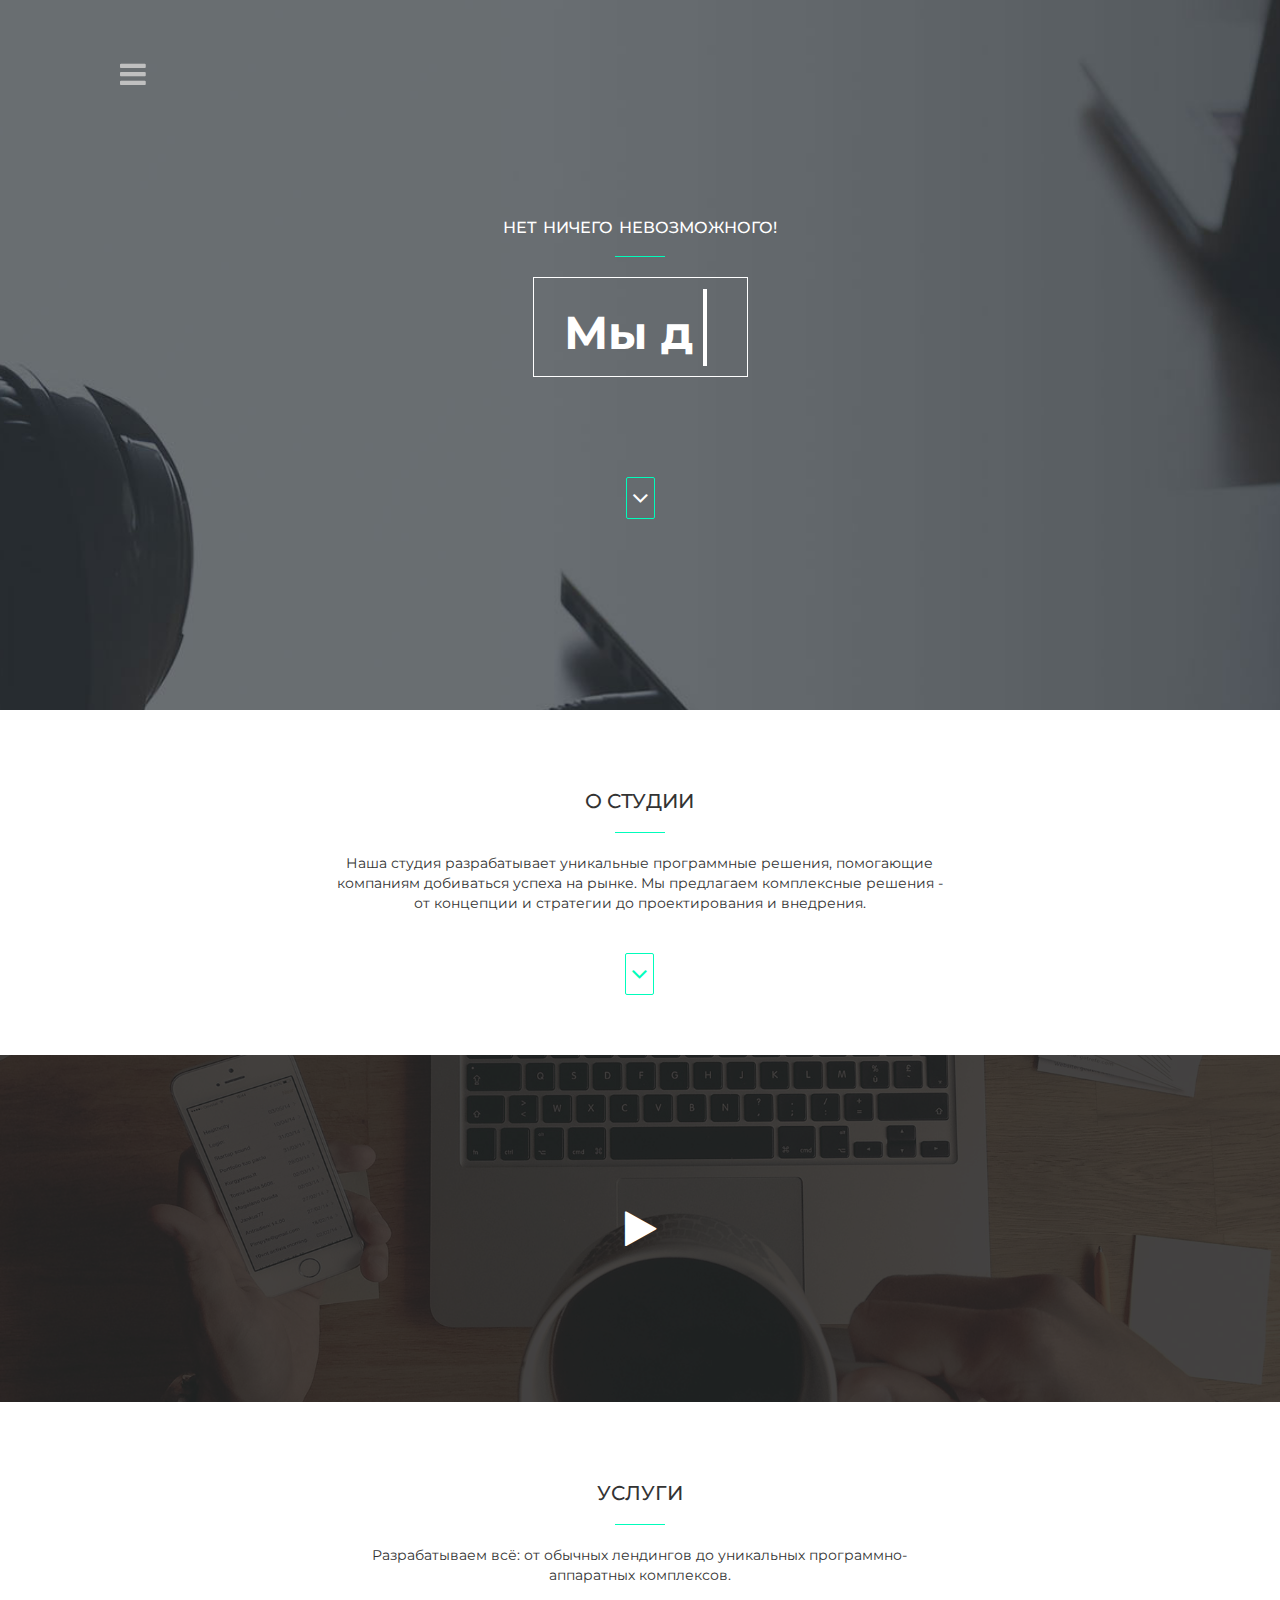
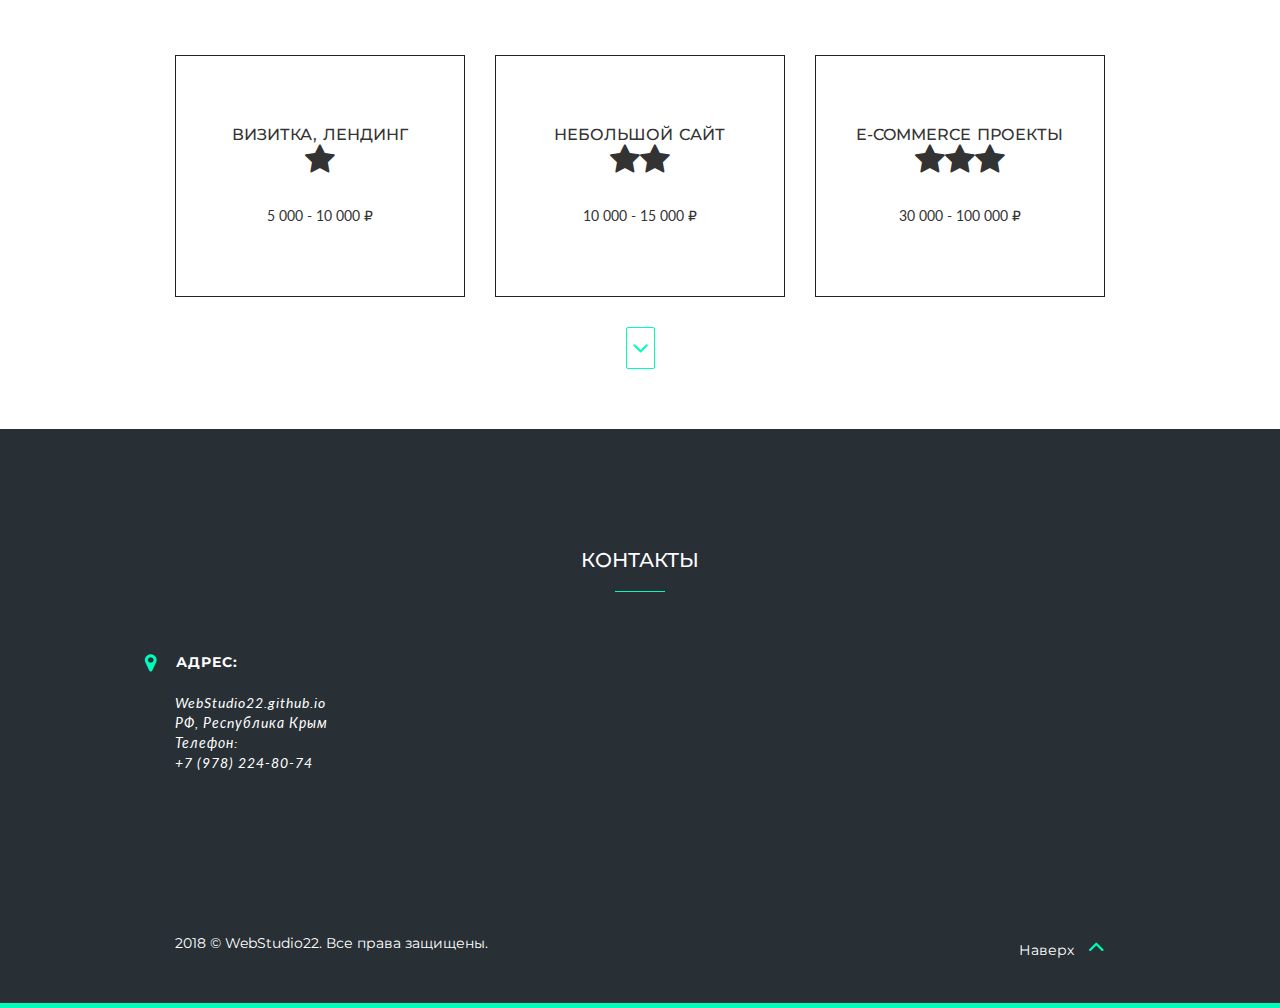
==== commit 3a28c607: "Update index.html" ====
--- a/index.html
+++ b/index.html
@@ -50,7 +50,7 @@
         <div class="add-margin"></div>
         <ul class="nav navmenu-nav"> <!--- Menu -->
             <li><a href="#home" class="page-scroll">Главная</a></li>
-            <li><a href="#meet-us" class="page-scroll">Введение</a></li>
+            <li><a href="#meet-us" class="page-scroll">О студии</a></li>
             <li><a href="#services" class="page-scroll">Услуги</a></li>
             <li><a href="#contact" class="page-scroll">Контакты</a></li>
         </ul><!--- End Menu -->
@@ -113,10 +113,10 @@
             <div class="row">
                 <div class="col-md-8 col-md-offset-2">
                     <div class="section-title">
-                        <h2>Services</h2>
+                        <h2>Услуги</h2>
                         <hr>
                     </div>
-                    <p>At vero eos et accusamus et iusto odio dignissimos ducimus qui blanditiis praesentium voluptatum deleniti atque corrupti quos dolores et quas molestias excepturi sint occaecati cupiditate non provident.</p>
+                    <p>Разрабатываем всё: от обычных лендингов до уникальных программно-аппаратных комплексов.</p>
                 </div>
             </div>
 
@@ -125,21 +125,21 @@
             <div class="row">
                 <div class="col-md-4 col-sm-4">
                     <div class="service">
-                        <h4><i class="fa fa-2x fa-star" aria-hidden="true"></i></h4>
+                        <h4>Визитка, лендинг<br><i class="fa fa-2x fa-star" aria-hidden="true"></i></h4>
                         <p>5 000 - 10 000 ₽</p>
                     </div>
                 </div>
 
                 <div class="col-md-4 col-sm-4">
                     <div class="service">
-                        <h4><i class="fa fa-2x fa-star" aria-hidden="true"></i><i class="fa fa-2x fa-star" aria-hidden="true"></i></h4>
+                        <h4>Небольшой сайт<br><i class="fa fa-2x fa-star" aria-hidden="true"></i><i class="fa fa-2x fa-star" aria-hidden="true"></i></h4>
                         <p>10 000 - 15 000 ₽</p>
                   </div>
                 </div>
 
                 <div class="col-md-4 col-sm-4">
                     <div class="service">
-                        <h4><i class="fa fa-2x fa-star" aria-hidden="true"></i><i class="fa fa-2x fa-star" aria-hidden="true"></i><i class="fa fa-2x fa-star" aria-hidden="true"></i></h4>
+                        <h4>E-commerce проекты<br><i class="fa fa-2x fa-star" aria-hidden="true"></i><i class="fa fa-2x fa-star" aria-hidden="true"></i><i class="fa fa-2x fa-star" aria-hidden="true"></i></h4>
                         <p>30 000 - 100 000 ₽</p>
                   </div>
                 </div>
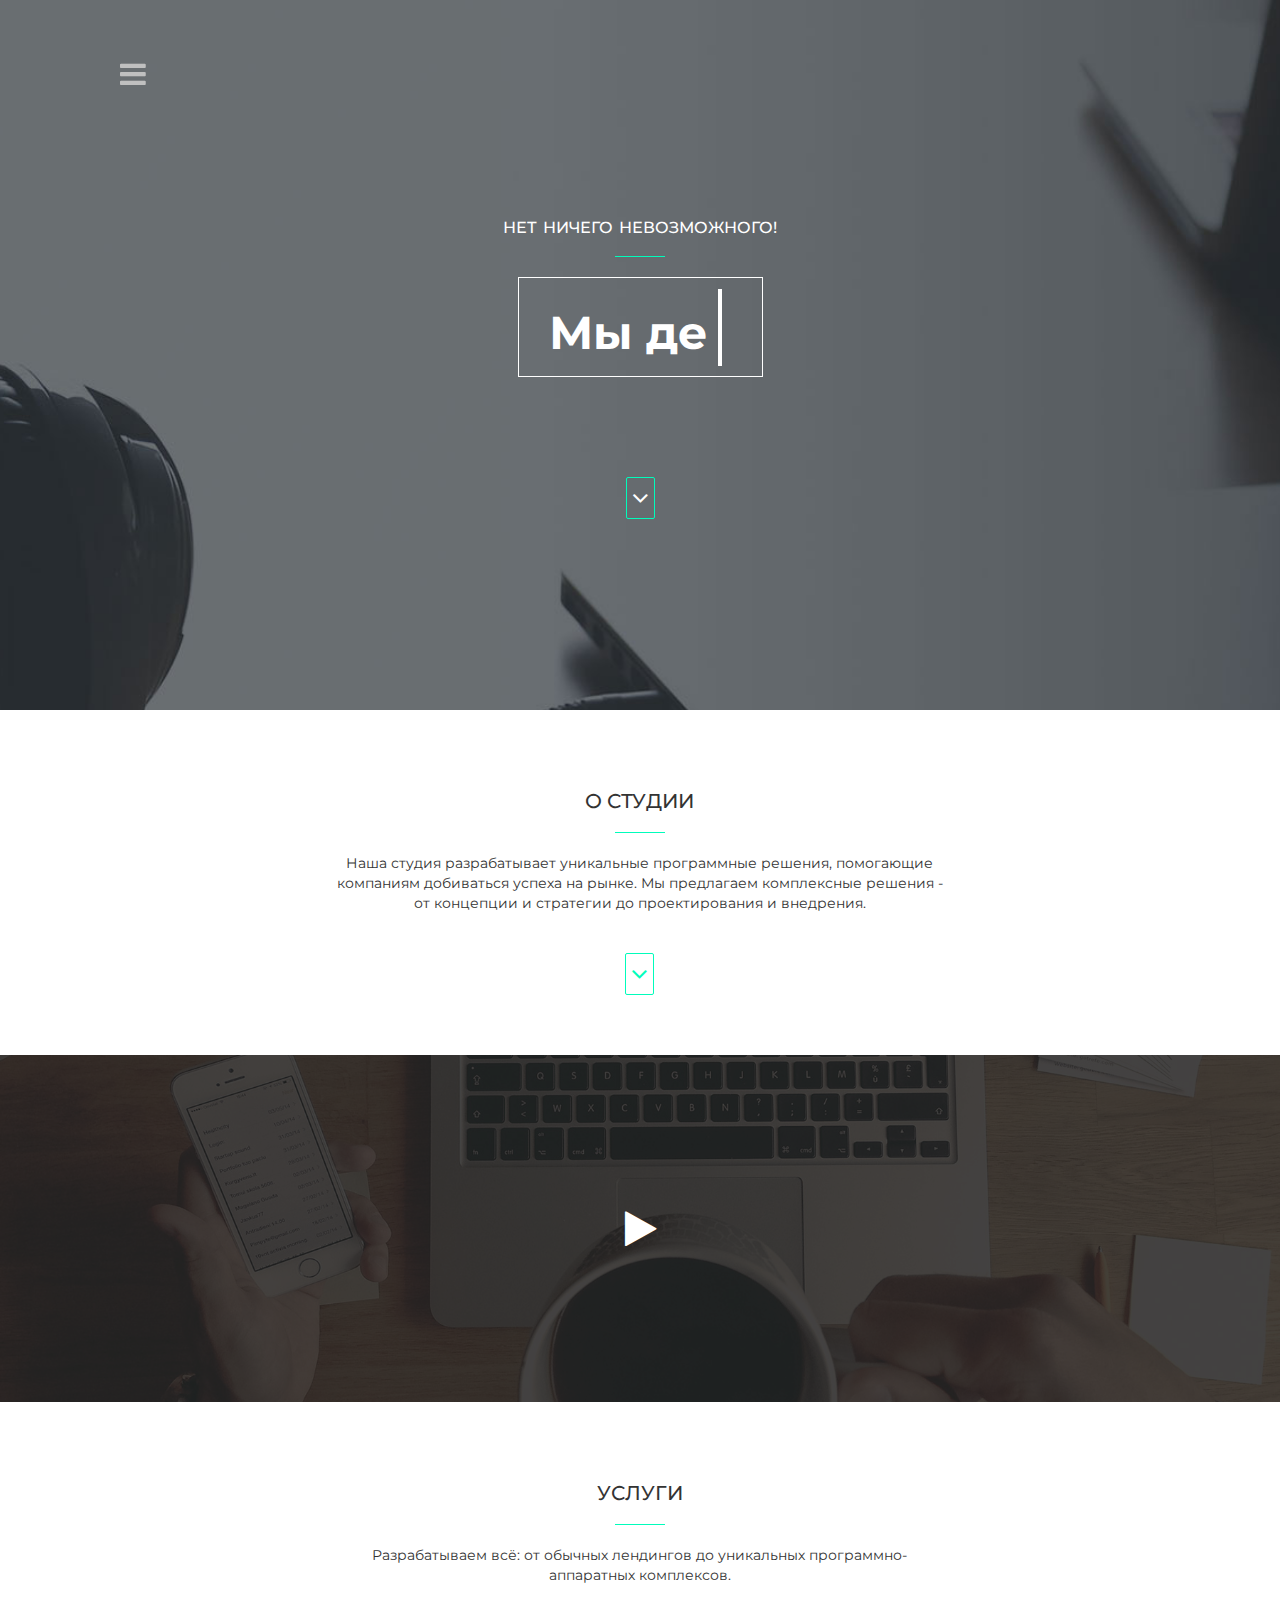
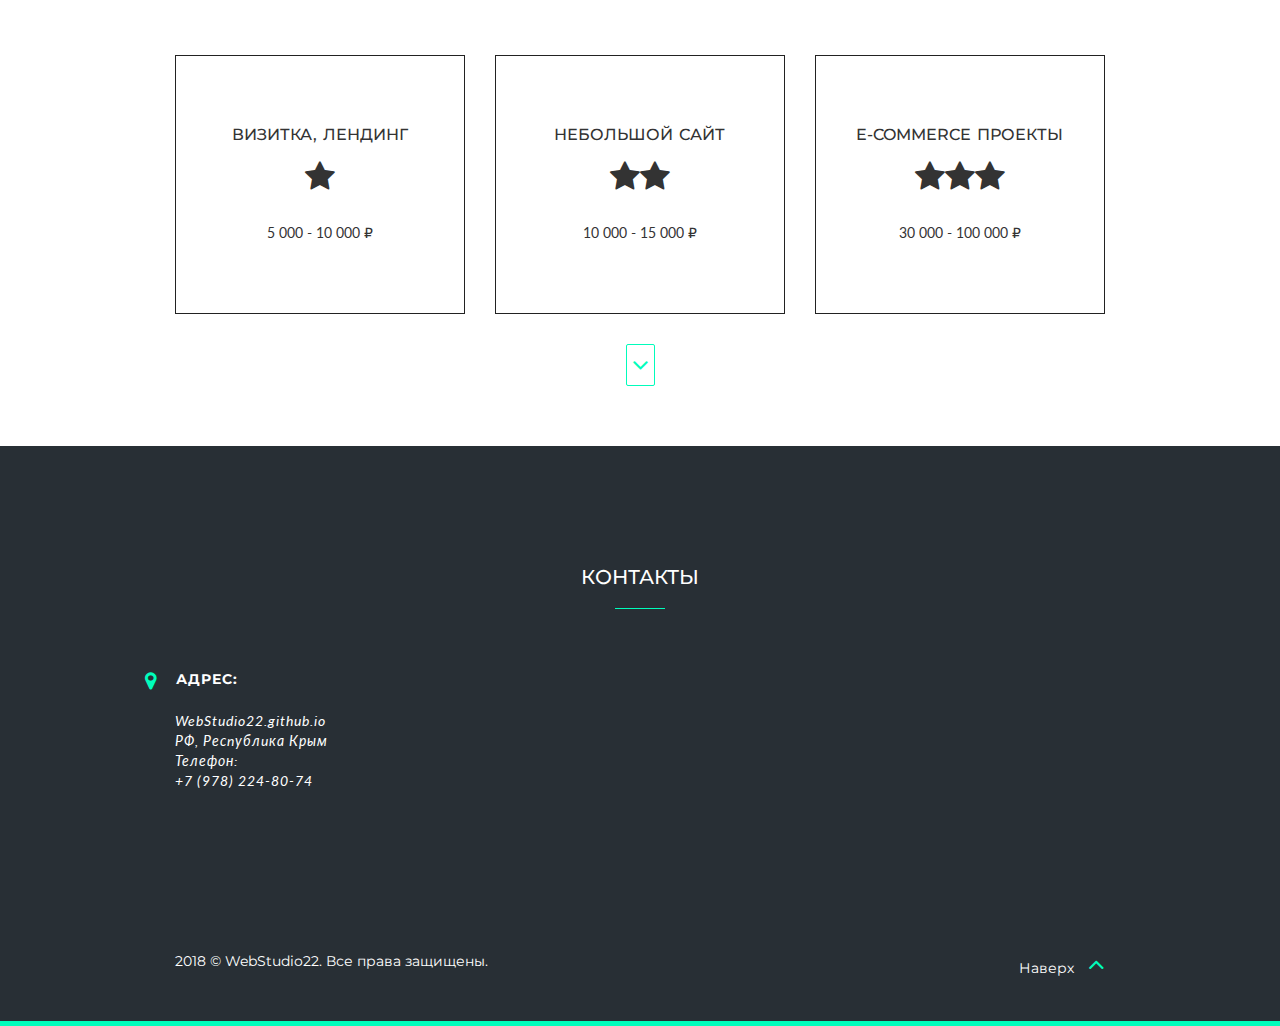
==== commit 51efbc5d: "Update index.html" ====
--- a/index.html
+++ b/index.html
@@ -125,21 +125,21 @@
             <div class="row">
                 <div class="col-md-4 col-sm-4">
                     <div class="service">
-                        <h4>Визитка, лендинг<br><i class="fa fa-2x fa-star" aria-hidden="true"></i></h4>
+                        <h4>Визитка, лендинг<br><br><i class="fa fa-2x fa-star" aria-hidden="true"></i></h4>
                         <p>5 000 - 10 000 ₽</p>
                     </div>
                 </div>
 
                 <div class="col-md-4 col-sm-4">
                     <div class="service">
-                        <h4>Небольшой сайт<br><i class="fa fa-2x fa-star" aria-hidden="true"></i><i class="fa fa-2x fa-star" aria-hidden="true"></i></h4>
+                        <h4>Небольшой сайт<br><br><i class="fa fa-2x fa-star" aria-hidden="true"></i><i class="fa fa-2x fa-star" aria-hidden="true"></i></h4>
                         <p>10 000 - 15 000 ₽</p>
                   </div>
                 </div>
 
                 <div class="col-md-4 col-sm-4">
                     <div class="service">
-                        <h4>E-commerce проекты<br><i class="fa fa-2x fa-star" aria-hidden="true"></i><i class="fa fa-2x fa-star" aria-hidden="true"></i><i class="fa fa-2x fa-star" aria-hidden="true"></i></h4>
+                        <h4>E-commerce проекты<br><br><i class="fa fa-2x fa-star" aria-hidden="true"></i><i class="fa fa-2x fa-star" aria-hidden="true"></i><i class="fa fa-2x fa-star" aria-hidden="true"></i></h4>
                         <p>30 000 - 100 000 ₽</p>
                   </div>
                 </div>
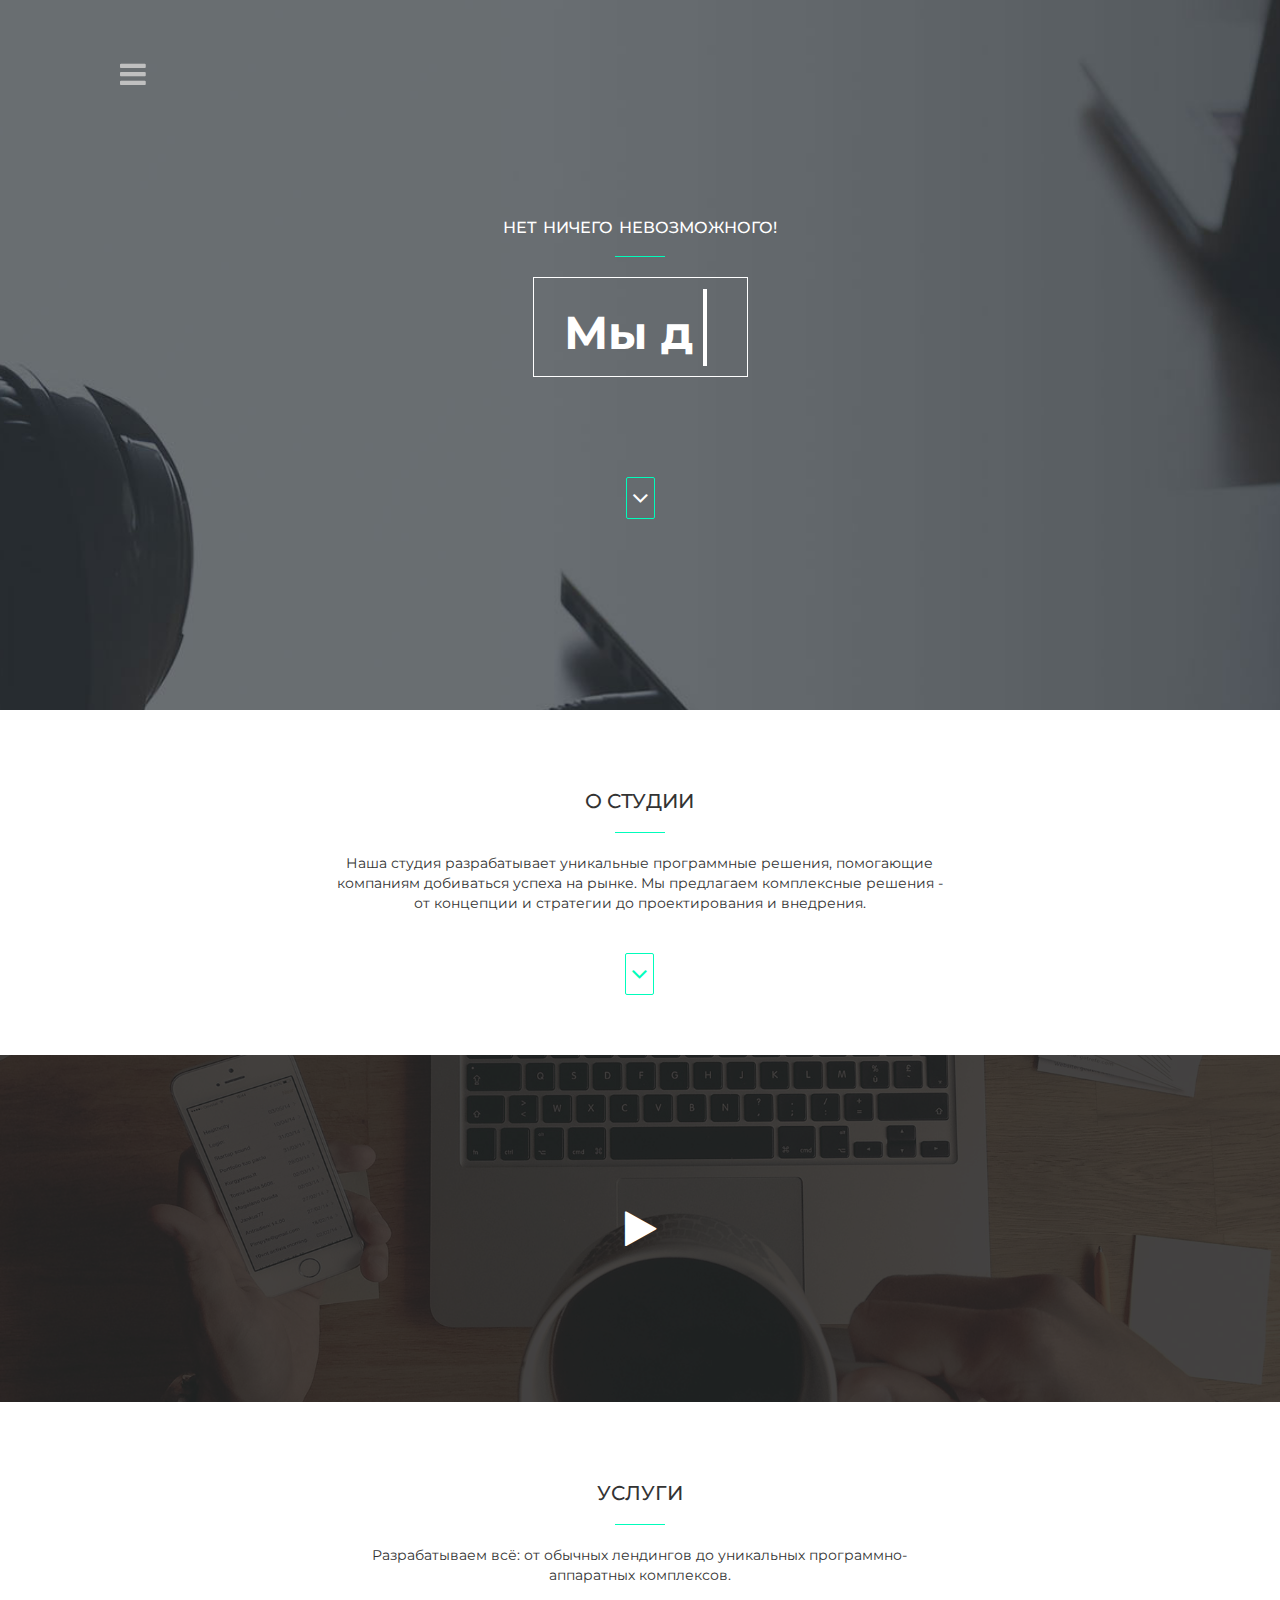
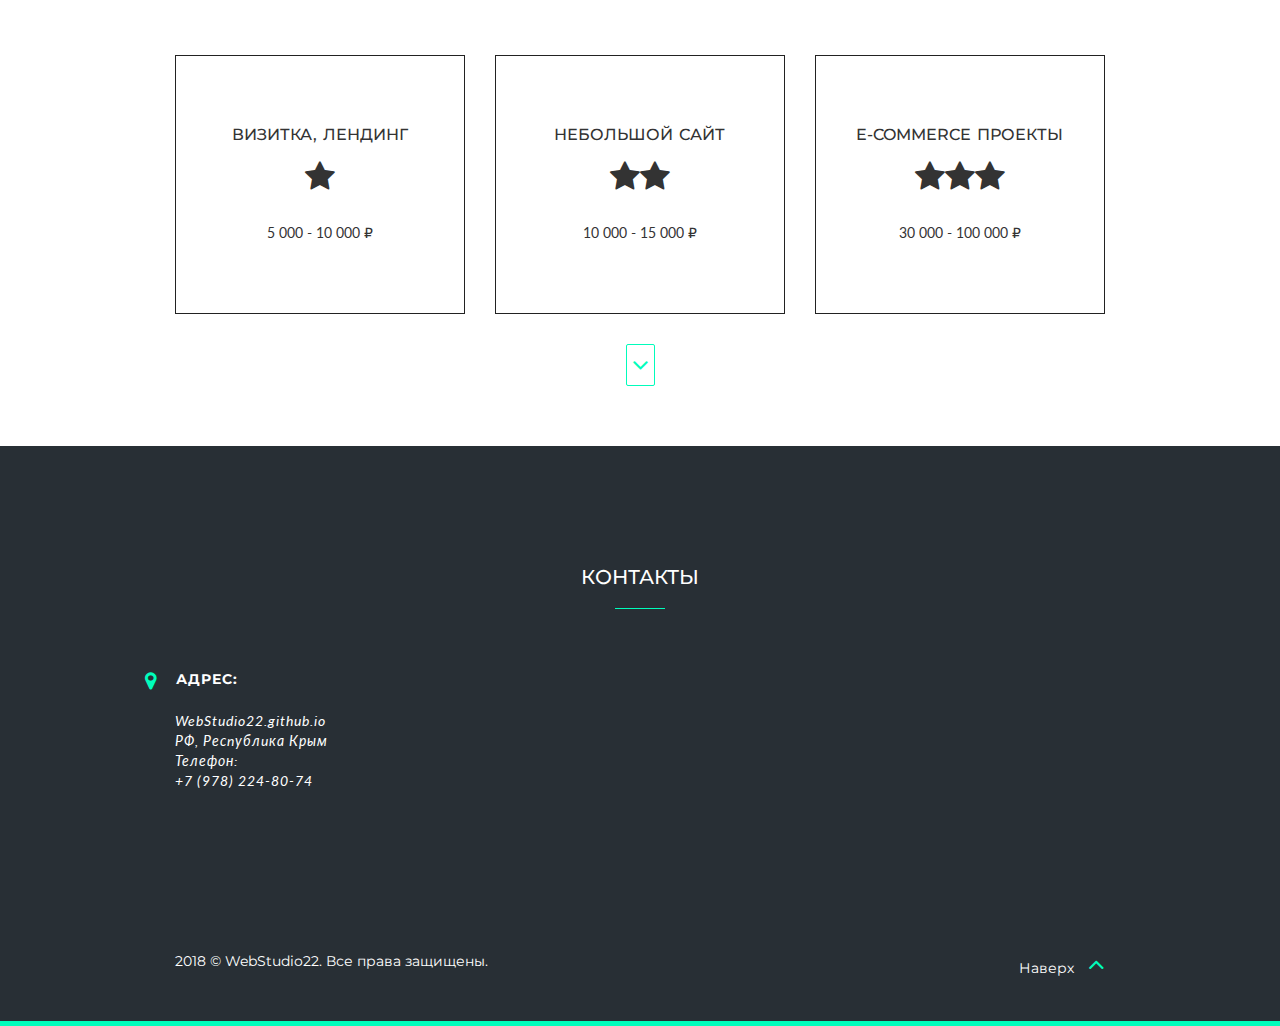
==== commit b826d949: "Update index.html" ====
--- a/index.html
+++ b/index.html
@@ -100,7 +100,7 @@
     <div id="overview-video">
         <div class="overlay">
             <div class="container">
-                <a href="#">
+                <a href="#services" class="page-scroll">
                     <span class="fa fa-play"></span>
                 </a>
             </div>
